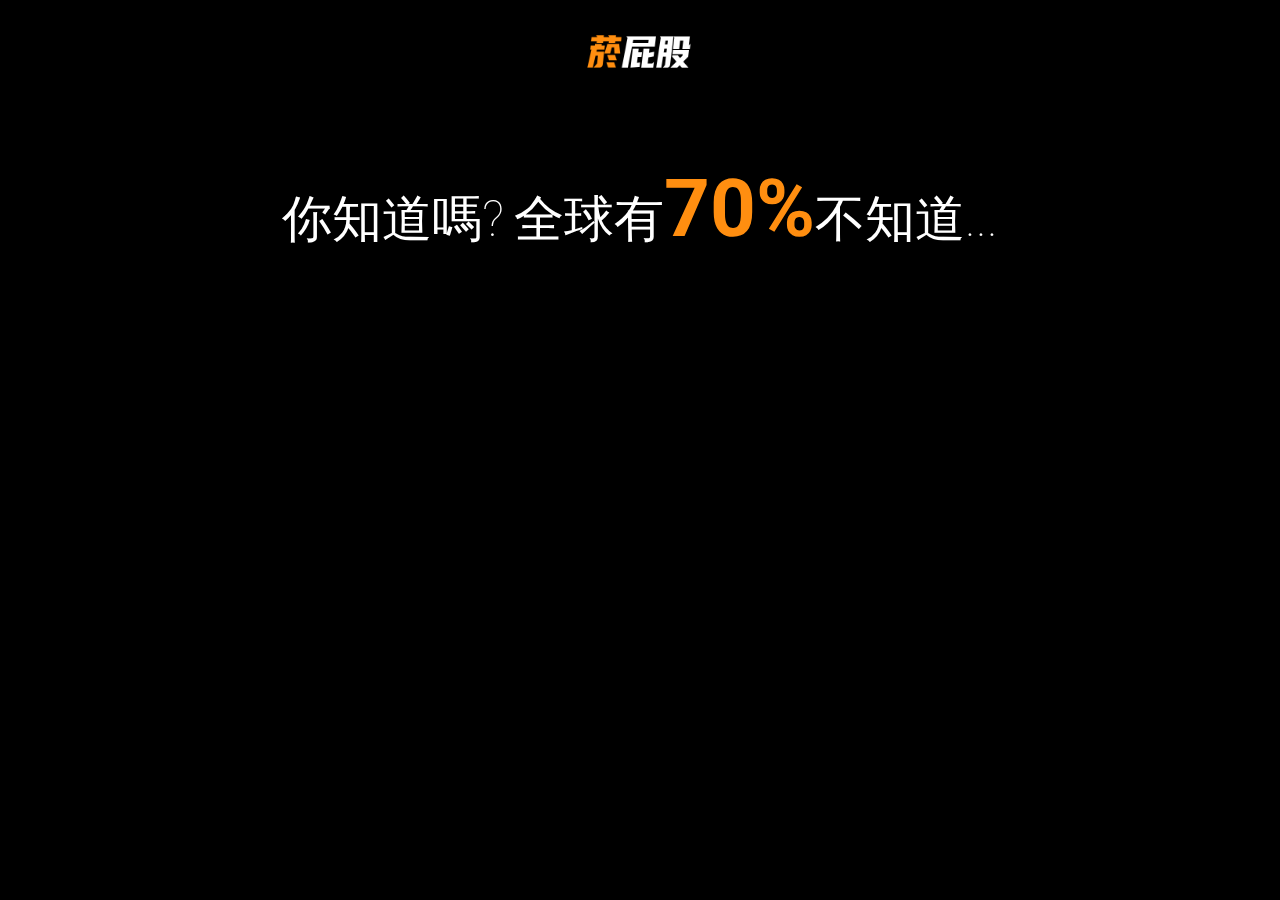
==== index.html @ 3b207eb6 "first commit" ====
<!DOCTYPE html>
<html lang="en">
    <head>
        <meta charset="UTF-8" />
        <meta http-equiv="X-UA-Compatible" content="IE=edge" />
        <meta name="viewport" content="width=device-width, initial-scale=1.0" />
        <title>菸屁股</title>
        <link rel="icon" type="image/x-icon" href="/icon.ico" />
        <link rel="stylesheet" href="/style.css" />
    </head>
    <body>
        <header>
            <nav>
                <a href="/">
                    <img src="./logo.png" alt="logo" height="70px" width="auto" />
                </a>                                               
            </nav>
        </header>
        <main>
            <h1 class="title">你知道嗎?&thinsp;全球有<span id="num">70%</span>不知道...</h1>
        </main>
    </body>
</html>
---- style.css ----
@import url('https://fonts.googleapis.com/css2?family=Noto+Sans+TC:wght@100;300;400;500;700&family=Roboto:ital,wght@0,300;0,400;0,500;0,700;0,900;1,300;1,400;1,500&display=swap');

* {
    margin: none;
    padding: none;
    font-family: 'Noto Sans TC', sans-serif;
    font-family: 'Roboto', sans-serif;
}

body {
    background-color: #000;
    color: #fff;
}

@keyframes site {
    from {
        display: none;
    }

    to {
        display: block;
    }
}

nav {
    padding: 10px;
    text-align: center;
    height: 100px;
    align-items: center;
}

img {
    transition: 0.5s;
}

img:hover {
    height: 90px;

}

main {
    text-align: center;
    align-items: center;
}

.title {
    font-weight: lighter;
    font-size: 50px
}

@keyframes tr {
    from {
        font-size: 50px;
        font-weight: lighter;

    }

    to {
        font-size: 80px;
    }
}

.title>#num {
    color: #ff8e10;
    font-size: 80px;
    animation: tr 1s;
    font-weight: bold;
}
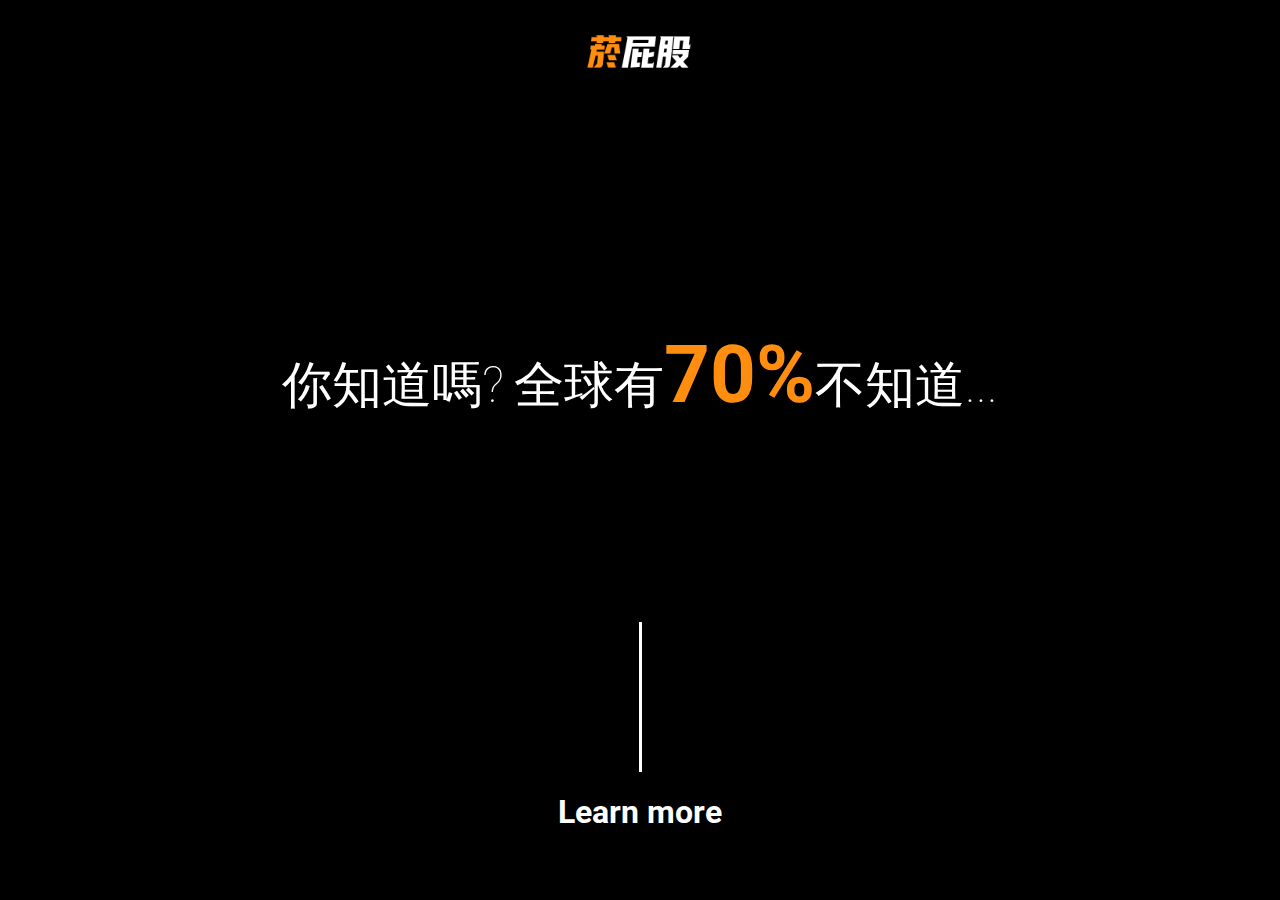
==== commit 3a6e84a8: "new" ====
--- a/index.html
+++ b/index.html
@@ -19,5 +19,7 @@
         <main>
             <h1 class="title">你知道嗎?&thinsp;全球有<span id="num">70%</span>不知道...</h1>
         </main>
+        <div class="line"></div>
+        <h1 class="learnmore">Learn more</h1>
     </body>
 </html>
--- a/style.css
+++ b/style.css
@@ -44,6 +44,7 @@
 }
 
 .title {
+    margin-top: 200px;
     font-weight: lighter;
     font-size: 50px
 }
@@ -65,4 +66,26 @@
     font-size: 80px;
     animation: tr 1s;
     font-weight: bold;
+}
+
+@keyframes line {
+    from {
+        height: 10px;
+    }
+}
+
+.line {
+    height: 150px;
+    width: 3px;
+    margin-top: 200px;
+    background-color: #fff;
+    text-align: center;
+    justify-items: center;
+    margin-left: auto;
+    margin-right: auto;
+    animation: line 1s;
+}
+
+.learnmore {
+    text-align: center;
 }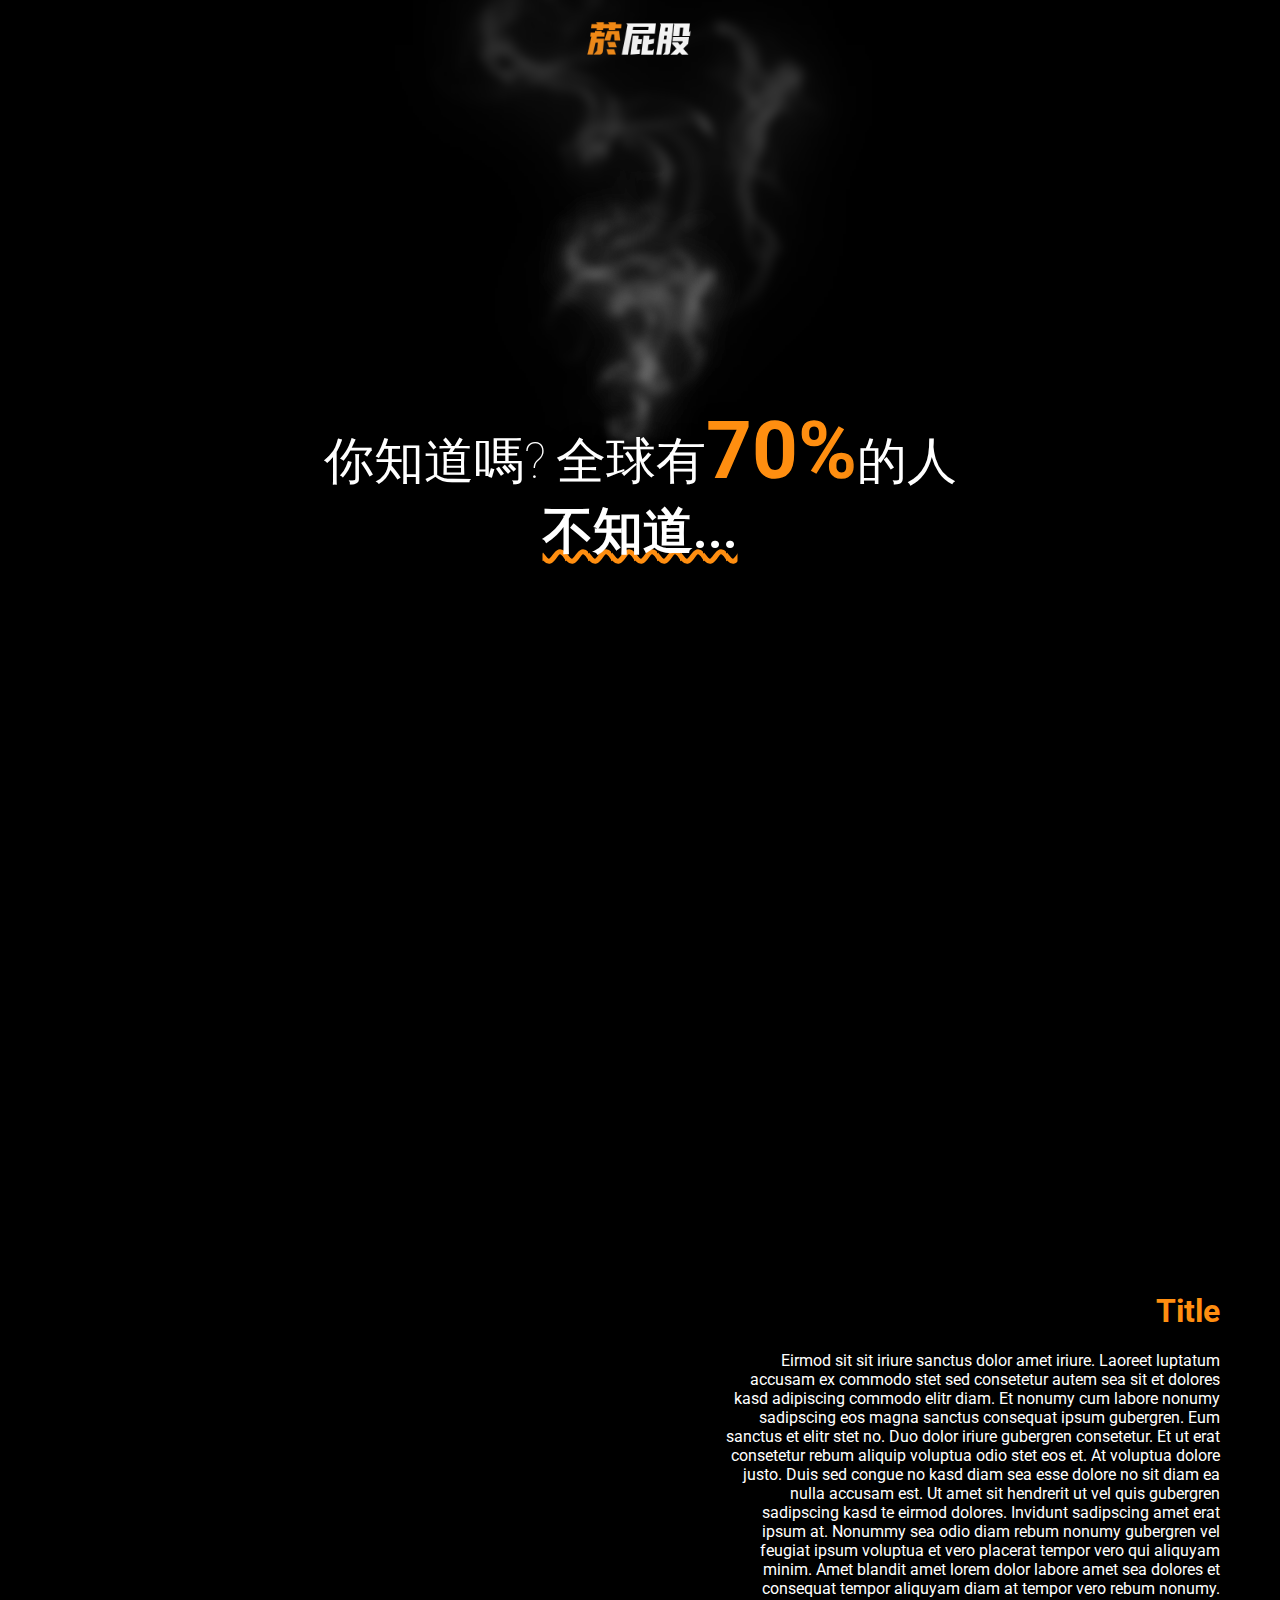
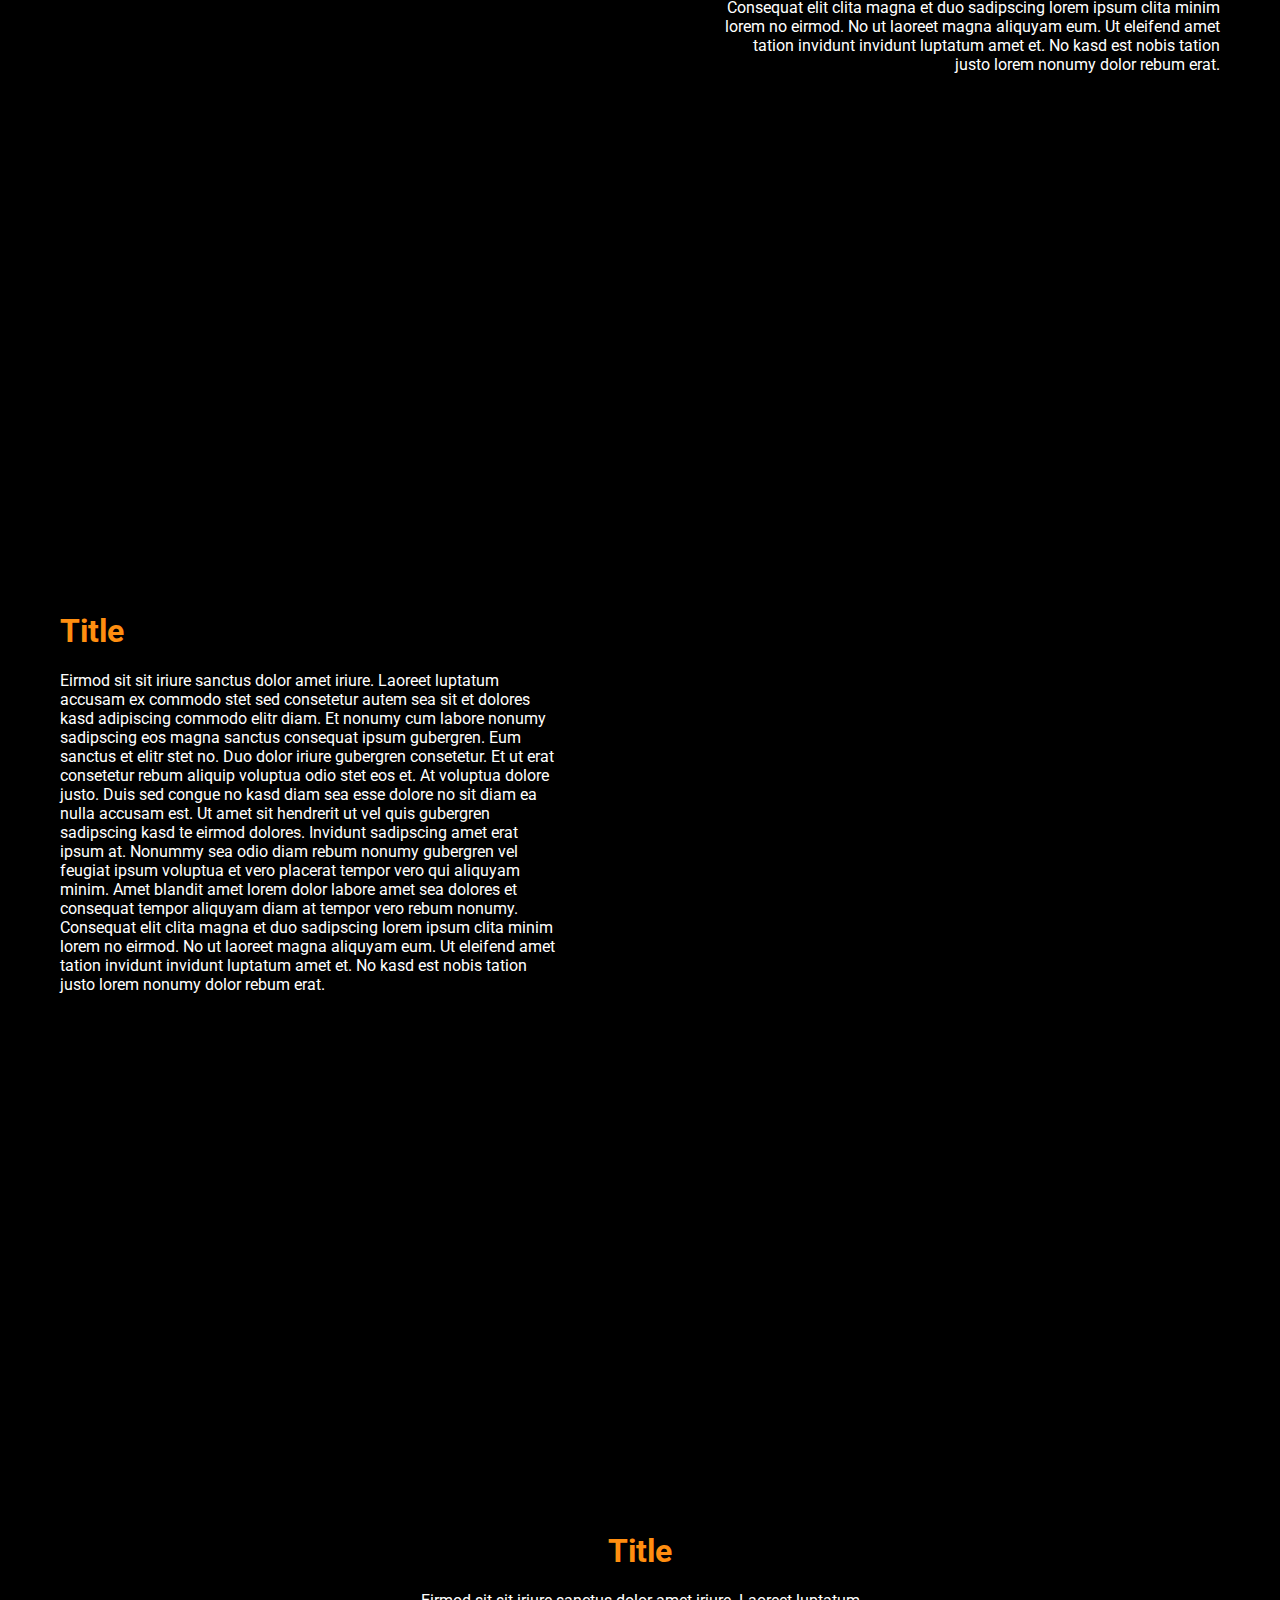
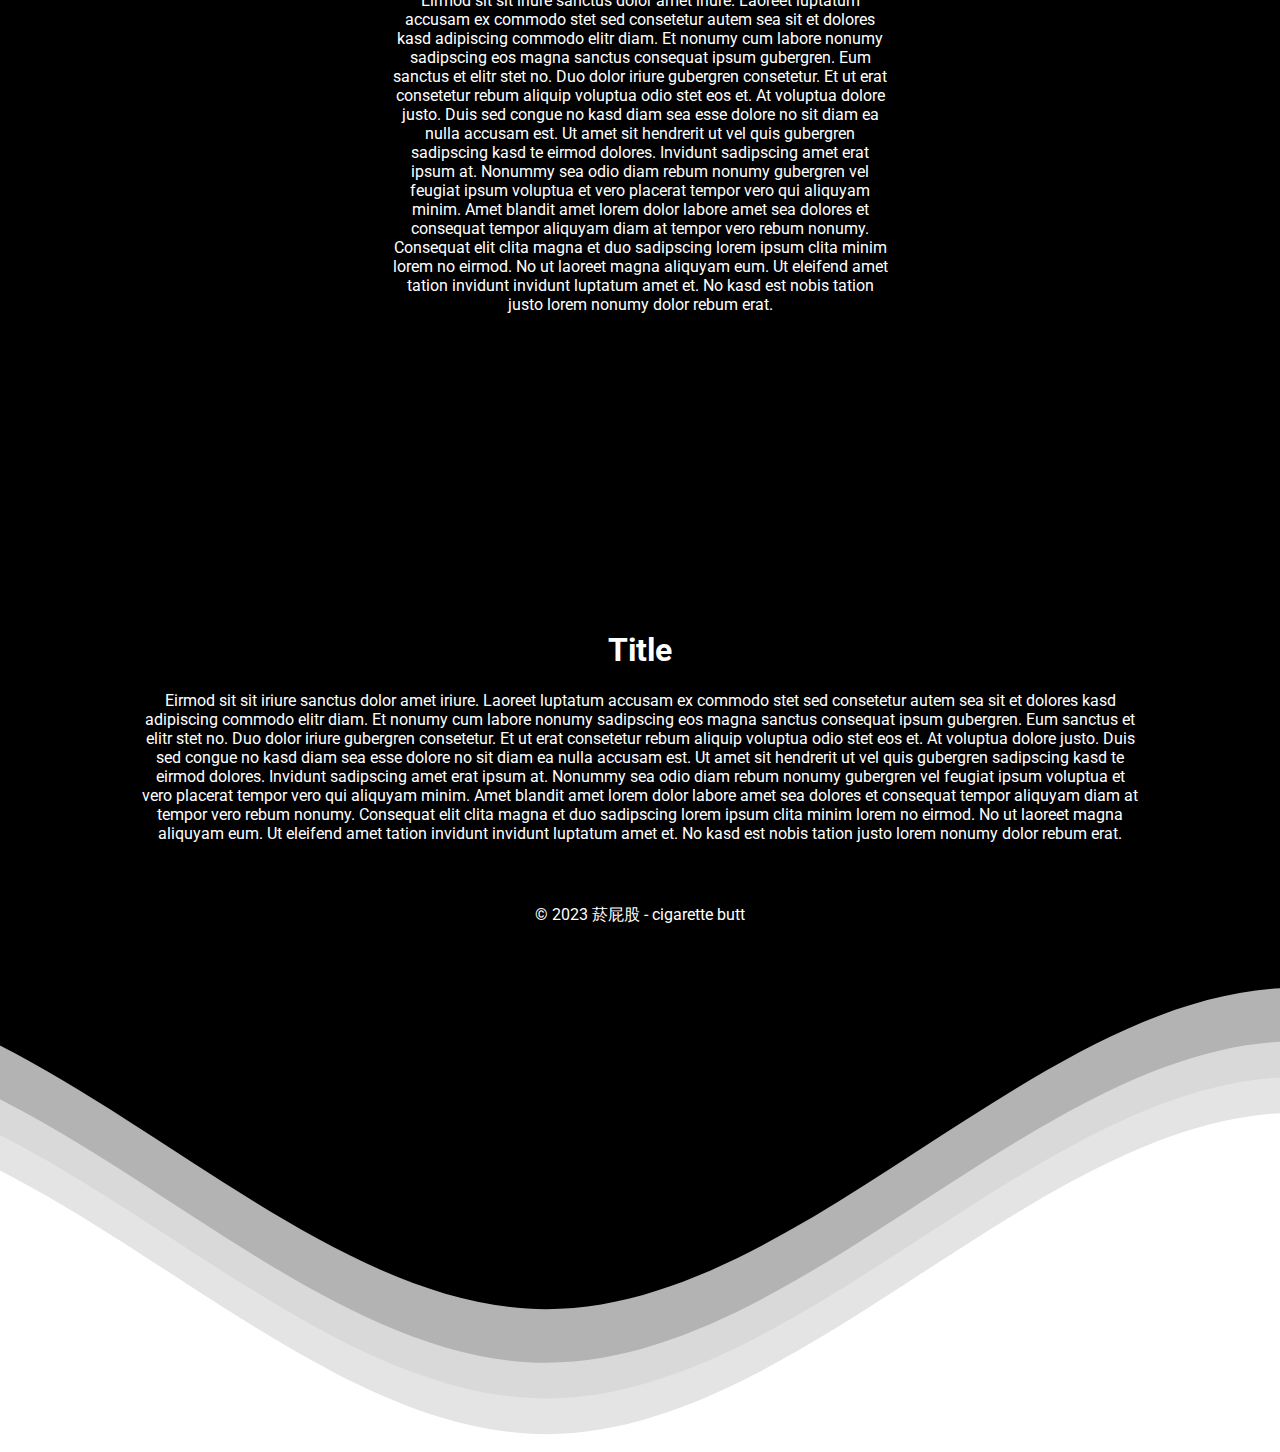
==== commit e8e075d4: "add smokes effect" ====
--- a/index.html
+++ b/index.html
@@ -4,22 +4,198 @@
         <meta charset="UTF-8" />
         <meta http-equiv="X-UA-Compatible" content="IE=edge" />
         <meta name="viewport" content="width=device-width, initial-scale=1.0" />
-        <title>菸屁股</title>
+        <title>菸屁股 - cigarette butt</title>
         <link rel="icon" type="image/x-icon" href="/icon.ico" />
         <link rel="stylesheet" href="/style.css" />
+        <!-- <script src="./script.js"></script> -->
     </head>
     <body>
         <header>
             <nav>
                 <a href="/">
-                    <img src="./logo.png" alt="logo" height="70px" width="auto" />
-                </a>                                               
+                    <img src="./logo.png" id="logo" alt="logo" height="70px" width="auto" />
+                </a>
             </nav>
         </header>
-        <main>
-            <h1 class="title">你知道嗎?&thinsp;全球有<span id="num">70%</span>不知道...</h1>
-        </main>
-        <div class="line"></div>
-        <h1 class="learnmore">Learn more</h1>
+        <section class="content-section">
+            <main class="home-area">
+                <div class="title-img-area">
+                    <div class="cup-wrap">
+                        <div class="smoke-wrap">
+                            <img class="smoke" src="./smoke.png" alt="smoke" />
+                        </div>
+                        <div class="smoke-wrap">
+                            <img class="smoke2" src="./smoke.png" alt="smoke" />
+                        </div>
+                        <div class="smoke-wrap">
+                            <img class="smoke3" src="./smoke.png" alt="smoke" />
+                        </div>
+                    </div>
+                    <h1 class="title">
+                        你知道嗎?&thinsp;全球有<span id="num">70%</span>的人<span class="people">不知道...</span>
+                    </h1>
+
+                    <div class="homeimg"></div>
+                </div>
+            </main>
+            <main clsas="post-area">
+                <div class="container container-1">
+                    <div class="post-1">
+                        <h1>Title</h1>
+                        <p>
+                            Eirmod sit sit iriure sanctus dolor amet iriure. Laoreet luptatum accusam ex commodo stet
+                            sed consetetur autem sea sit et dolores kasd adipiscing commodo elitr diam. Et nonumy cum
+                            labore nonumy sadipscing eos magna sanctus consequat ipsum gubergren. Eum sanctus et elitr
+                            stet no. Duo dolor iriure gubergren consetetur. Et ut erat consetetur rebum aliquip voluptua
+                            odio stet eos et. At voluptua dolore justo. Duis sed congue no kasd diam sea esse dolore no
+                            sit diam ea nulla accusam est. Ut amet sit hendrerit ut vel quis gubergren sadipscing kasd
+                            te eirmod dolores. Invidunt sadipscing amet erat ipsum at. Nonummy sea odio diam rebum
+                            nonumy gubergren vel feugiat ipsum voluptua et vero placerat tempor vero qui aliquyam minim.
+                            Amet blandit amet lorem dolor labore amet sea dolores et consequat tempor aliquyam diam at
+                            tempor vero rebum nonumy. Consequat elit clita magna et duo sadipscing lorem ipsum clita
+                            minim lorem no eirmod. No ut laoreet magna aliquyam eum. Ut eleifend amet tation invidunt
+                            invidunt luptatum amet et. No kasd est nobis tation justo lorem nonumy dolor rebum erat.
+                        </p>
+                    </div>
+                </div>
+                <div class="container container-2">
+                    <div class="post-2">
+                        <h1>Title</h1>
+                        <p>
+                            Eirmod sit sit iriure sanctus dolor amet iriure. Laoreet luptatum accusam ex commodo stet
+                            sed consetetur autem sea sit et dolores kasd adipiscing commodo elitr diam. Et nonumy cum
+                            labore nonumy sadipscing eos magna sanctus consequat ipsum gubergren. Eum sanctus et elitr
+                            stet no. Duo dolor iriure gubergren consetetur. Et ut erat consetetur rebum aliquip voluptua
+                            odio stet eos et. At voluptua dolore justo. Duis sed congue no kasd diam sea esse dolore no
+                            sit diam ea nulla accusam est. Ut amet sit hendrerit ut vel quis gubergren sadipscing kasd
+                            te eirmod dolores. Invidunt sadipscing amet erat ipsum at. Nonummy sea odio diam rebum
+                            nonumy gubergren vel feugiat ipsum voluptua et vero placerat tempor vero qui aliquyam minim.
+                            Amet blandit amet lorem dolor labore amet sea dolores et consequat tempor aliquyam diam at
+                            tempor vero rebum nonumy. Consequat elit clita magna et duo sadipscing lorem ipsum clita
+                            minim lorem no eirmod. No ut laoreet magna aliquyam eum. Ut eleifend amet tation invidunt
+                            invidunt luptatum amet et. No kasd est nobis tation justo lorem nonumy dolor rebum erat.
+                        </p>
+                    </div>
+                </div>
+                <div class="container container-3">
+                    <div class="post-3">
+                        <h1>Title</h1>
+                        <p>
+                            Eirmod sit sit iriure sanctus dolor amet iriure. Laoreet luptatum accusam ex commodo stet
+                            sed consetetur autem sea sit et dolores kasd adipiscing commodo elitr diam. Et nonumy cum
+                            labore nonumy sadipscing eos magna sanctus consequat ipsum gubergren. Eum sanctus et elitr
+                            stet no. Duo dolor iriure gubergren consetetur. Et ut erat consetetur rebum aliquip voluptua
+                            odio stet eos et. At voluptua dolore justo. Duis sed congue no kasd diam sea esse dolore no
+                            sit diam ea nulla accusam est. Ut amet sit hendrerit ut vel quis gubergren sadipscing kasd
+                            te eirmod dolores. Invidunt sadipscing amet erat ipsum at. Nonummy sea odio diam rebum
+                            nonumy gubergren vel feugiat ipsum voluptua et vero placerat tempor vero qui aliquyam minim.
+                            Amet blandit amet lorem dolor labore amet sea dolores et consequat tempor aliquyam diam at
+                            tempor vero rebum nonumy. Consequat elit clita magna et duo sadipscing lorem ipsum clita
+                            minim lorem no eirmod. No ut laoreet magna aliquyam eum. Ut eleifend amet tation invidunt
+                            invidunt luptatum amet et. No kasd est nobis tation justo lorem nonumy dolor rebum erat.
+                        </p>
+                    </div>
+                </div>
+            </main>
+        </section>
+        <div class="final-post">
+            <h1>Title</h1>
+            <p>
+                Eirmod sit sit iriure sanctus dolor amet iriure. Laoreet luptatum accusam ex commodo stet sed consetetur
+                autem sea sit et dolores kasd adipiscing commodo elitr diam. Et nonumy cum labore nonumy sadipscing eos
+                magna sanctus consequat ipsum gubergren. Eum sanctus et elitr stet no. Duo dolor iriure gubergren
+                consetetur. Et ut erat consetetur rebum aliquip voluptua odio stet eos et. At voluptua dolore justo.
+                Duis sed congue no kasd diam sea esse dolore no sit diam ea nulla accusam est. Ut amet sit hendrerit ut
+                vel quis gubergren sadipscing kasd te eirmod dolores. Invidunt sadipscing amet erat ipsum at. Nonummy
+                sea odio diam rebum nonumy gubergren vel feugiat ipsum voluptua et vero placerat tempor vero qui
+                aliquyam minim. Amet blandit amet lorem dolor labore amet sea dolores et consequat tempor aliquyam diam
+                at tempor vero rebum nonumy. Consequat elit clita magna et duo sadipscing lorem ipsum clita minim lorem
+                no eirmod. No ut laoreet magna aliquyam eum. Ut eleifend amet tation invidunt invidunt luptatum amet et.
+                No kasd est nobis tation justo lorem nonumy dolor rebum erat.
+            </p>
+        </div>
+        <footer>
+            <p>&copy;&nbsp;2023 菸屁股 - cigarette butt</p>
+        </footer>
+        <div class="waves">
+            <svg
+                class="waves"
+                xmlns="http://www.w3.org/2000/svg"
+                xmlns:xlink="http://www.w3.org/1999/xlink"
+                viewBox="0 24 150 28"
+                preserveAspectRatio="none"
+                shape-rendering="auto"
+            >
+                <defs>
+                    <path
+                        id="gentle-wave"
+                        d="M-160 44c30 0 58-18 88-18s 58 18 88 18 58-18 88-18 58 18 88 18 v44h-352z"
+                    />
+                </defs>
+                <g class="parallax">
+                    <use xlink:href="#gentle-wave" x="48" y="0" fill="rgba(255,255,255,0.7" />
+                    <use xlink:href="#gentle-wave" x="48" y="3" fill="rgba(255,255,255,0.5)" />
+                    <use xlink:href="#gentle-wave" x="48" y="5" fill="rgba(255,255,255,0.3)" />
+                    <use xlink:href="#gentle-wave" x="48" y="7" fill="#fff" />
+                </g>
+            </svg>
+        </div>
+        <!-- <div class="cupimg"></div> -->
     </body>
+    <script>
+        // var i = 0
+        // function imgscroll() {
+        //     i = i + 1
+        //     if (i) {
+        //         // console.log('center -' + 680 * i + 'px')
+        //         document.querySelector('.homeimg').style.backgroundPosition = 'center -' + i * 680 + 'px'
+        //     } else {
+        //         clearInterval(clock)
+        //     }
+        // }
+
+        var c = 0
+        var clock = setInterval(function () {
+            c = c + 1
+            if (c) {
+                // console.log('center -' + 680 * i + 'px')
+                document.querySelector('.homeimg').style.backgroundPosition = 'center -' + c * 550 + 'px'
+            } else {
+                clearInterval(clock)
+            }
+        }, 100)
+
+        // var a = 0
+        // var clock = setInterval(function () {
+        //     a = a + 1
+        //     if (a) {
+        //         // console.log('center -' + 680 * a + 'px')
+        //         document.querySelector('.cupimg').style.backgroundPosition = 'center -' + a * 850 + 'px'
+        //     } else {
+        //         clearInterval(clock)
+        //     }
+        // }, 200)
+
+        window.addEventListener(
+            'scroll',
+            () => {
+                document.body.style.setProperty(
+                    '--scroll',
+                    window.pageYOffset / (document.body.offsetHeight - window.innerHeight)
+                )
+            },
+            false
+        )
+
+        window.addEventListener('scroll', function () {
+            //最後一頁scrollTop=body-window，50是預留空間
+            var last = document.body.scrollHeight - window.innerHeight - 50
+            if (window.scrollY >= last) {
+                document.querySelector('.homeimg').style.display = 'none'
+            }
+            if (window.scrollY <= last) {
+                document.querySelector('.homeimg').style.display = 'block'
+            }
+        })
+    </script>
 </html>
--- a/style.css
+++ b/style.css
@@ -10,6 +10,18 @@
 body {
     background-color: #000;
     color: #fff;
+    max-width: 100%;
+    overflow-x: hidden;
+    padding: 0px;
+    margin: 0px;
+    /* border: 1px solid #ff8e10; */
+}
+
+/* disble auto wide */
+.content-section {
+    max-width: 1200px !important;
+    margin-left: auto;
+    margin-right: auto;
 }
 
 @keyframes site {
@@ -23,40 +35,91 @@
 }
 
 nav {
-    padding: 10px;
+    padding: 5px;
     text-align: center;
     height: 100px;
     align-items: center;
 }
 
-img {
+#logo {
     transition: 0.5s;
 }
 
-img:hover {
-    height: 90px;
-
+#logo:hover {
+    height: 80px;
 }
 
 main {
     text-align: center;
     align-items: center;
+    min-height: 100vh;
+}
+
+@keyframes in {
+    from {
+        margin-bottom: 30px;
+        opacity: 0;
+    }
 }
 
 .title {
-    margin-top: 200px;
     font-weight: lighter;
-    font-size: 50px
+    font-size: 50px;
+    animation: in 3s;
+    text-shadow: black 0.1em 0.1em 0.4em
+}
+
+@media only screen and (max-width: 800px) {
+
+    .title {
+        /* margin-top: 60px; */
+        font-weight: lighter;
+        font-size: 30px;
+        animation: in 3s;
+    }
+
+    @keyframes trm {
+        0% {
+            font-size: 30px;
+            font-weight: lighter;
+
+        }
+
+        30% {
+            font-size: 30px;
+            font-weight: lighter;
+
+        }
+
+        100% {
+            font-size: 60px;
+        }
+    }
+
+    .title>#num {
+        color: #ff8e10;
+        font-size: 80px;
+        animation: trm 2.5s;
+        font-weight: bold;
+    }
+
+
 }
 
 @keyframes tr {
-    from {
+    0% {
+        font-size: 50px;
+        margin-top: 30px;
+        font-weight: lighter;
+
+    }
+
+    30% {
         font-size: 50px;
         font-weight: lighter;
-
-    }
-
-    to {
+    }
+
+    100% {
         font-size: 80px;
     }
 }
@@ -64,28 +127,446 @@
 .title>#num {
     color: #ff8e10;
     font-size: 80px;
-    animation: tr 1s;
+    animation: tr 2.5s;
     font-weight: bold;
 }
 
-@keyframes line {
-    from {
-        height: 10px;
-    }
-}
-
-.line {
-    height: 150px;
-    width: 3px;
-    margin-top: 200px;
-    background-color: #fff;
-    text-align: center;
-    justify-items: center;
+.learnmore {
+    text-align: center;
+}
+
+.slider {
+
+    display: flex;
+    min-height: 100vh;
+    flex-direction: column;
+    justify-content: center;
+    align-items: center;
+}
+
+@keyframes opacity {
+    0% {
+        opacity: 0;
+    }
+
+    30% {
+        opacity: 0;
+    }
+}
+
+@keyframes wavedown {
+    to {
+        bottom: -100vh;
+    }
+}
+
+@keyframes position {
+    0% {
+        left: 50%;
+        transform: translate(-50%, 0);
+        bottom: 200px;
+        z-index: -10;
+
+    }
+
+    20% {
+        left: 30%;
+        transform: translate(-30%, 0);
+        bottom: 0px;
+
+    }
+
+    40% {
+        left: 80%;
+        transform: translate(-80%, 0);
+        bottom: 0px;
+    }
+
+    60% {
+        left: 10%;
+        transform: translate(-30%, 0);
+        bottom: 0px;
+
+    }
+
+    80% {
+        left: 50%;
+        transform: translate(-50%, 0);
+        bottom: 130px;
+        z-index: -10;
+        bottom: 0px;
+
+    }
+
+    95% {
+        left: 50%;
+        transform: translate(-50%, 0);
+        z-index: -10;
+        bottom: 0px;
+    }
+
+    97% {
+        left: 50%;
+        transform: translate(-50%, 0);
+        z-index: -10;
+        bottom: 0px;
+        animation-delay: 0.5s;
+    }
+
+    100% {
+        left: 50%;
+        transform: translate(-50%, 0);
+        z-index: -10;
+        bottom: -100vh;
+        animation-delay: 0.5s;
+    }
+
+
+}
+
+.homeimg {
+    background-size: 100%;
+    width: 550px;
+    height: 500px;
+    background-position: center 0px;
+    background-image: url('./56.png');
+    background-position: center 0px;
+    margin-top: auto;
+    margin-left: auto;
+    animation: opacity 4s;
+    position: fixed;
+    animation: position 1s linear infinite;
+    animation-play-state: paused;
+    animation-delay: calc(var(--scroll) * -1s);
+    z-index: 100;
+    display: block;
+}
+
+.people {
+    text-decoration: #ff8e10 wavy underline;
+    font-weight: bold;
+}
+
+.container {
+    margin: auto;
+    width: auto;
+    height: 100vh;
+    display: flex;
+    justify-content: center;
+    align-items: center;
+    margin: 20px;
+}
+
+.container>div>h1 {
+    font-weight: bold;
+    color: #ff8e10;
+}
+
+.container-1 {
+    justify-content: right;
+    align-items: right;
+}
+
+.container-2 {
+    justify-content: left;
+    align-items: left;
+}
+
+
+
+.post-1 {
+    text-align: right;
+    max-width: 500px;
+}
+
+.post-2 {
+    text-align: left;
+    max-width: 500px;
+}
+
+.post-3 {
+    text-align: center;
+    max-width: 500px;
+}
+
+.final-post {
+    text-align: center;
+    max-width: 1000px;
     margin-left: auto;
     margin-right: auto;
-    animation: line 1s;
-}
-
-.learnmore {
-    text-align: center;
+    padding: 20px;
+}
+
+.cupimg {
+    background-size: 100%;
+    width: 850px;
+    height: 850px;
+    background-position: center 0px;
+    background-image: url('./59.png');
+    background-position: center 0px;
+    position: relative;
+    left: 50%;
+    transform: translate(-50%, 0);
+    z-index: 300;
+}
+
+footer {
+    text-align: center;
+    padding: 10px;
+
+}
+
+.home-area {
+    margin: auto;
+    width: auto;
+    height: 100vh;
+    display: flex;
+    justify-content: center;
+    align-items: center;
+
+}
+
+
+.title {
+    position: absolute;
+    left: 50%;
+    top: 50%;
+    transform: translate(-50%, -50%);
+}
+
+/* waves andamation start here!!! */
+/* ----------------------------------------------------------------------- */
+.waves {
+    margin: 0px;
+}
+
+.inner-header {
+    height: 200vh !important;
+    width: 100%;
+    margin: 0;
+    padding: 0;
+}
+
+.flex {
+    /*Flexbox for containers*/
+    display: flex;
+    justify-content: center;
+    align-items: center;
+    text-align: center;
+}
+
+.waves {
+    position: relative;
+    width: 100%;
+    height: 500px;
+    margin-bottom: -10px;
+    filter: grayscale(50%);
+    /* filter: blur(0.2px); */
+}
+
+.content {
+    position: relative;
+    height: 20vh;
+    text-align: center;
+    background-color: white;
+}
+
+/* Animation */
+
+.parallax>use {
+    animation: move-forever 25s cubic-bezier(.55, .5, .45, .5) infinite;
+}
+
+.parallax>use:nth-child(1) {
+    animation-delay: -2s;
+    animation-duration: 7s;
+}
+
+.parallax>use:nth-child(2) {
+    animation-delay: -3s;
+    animation-duration: 10s;
+}
+
+.parallax>use:nth-child(3) {
+    animation-delay: -4.4s;
+    animation-duration: 13s;
+}
+
+.parallax>use:nth-child(4) {
+    animation-delay: -5s;
+    animation-duration: 20s;
+}
+
+@keyframes move-forever {
+    0% {
+        transform: translate3d(-90px, 0, 0);
+    }
+
+    100% {
+        transform: translate3d(85px, 0, 0);
+    }
+}
+
+/*Shrinking for mobile*/
+@media (max-width: 768px) {
+    .waves {
+        height: 100px;
+    }
+
+    .content {
+        height: 30vh;
+    }
+
+    h1 {
+        font-size: 24px;
+    }
+}
+
+/* scroll */
+::-webkit-scrollbar {
+    width: 10px;
+}
+
+::-webkit-scrollbar-track {
+    background: #000;
+}
+
+::-webkit-scrollbar-thumb {
+    background: #444;
+    border-radius: 0px;
+}
+
+::-webkit-scrollbar-thumb:hover {
+    background: #333;
+}
+
+/* smoke effect start here */
+img {
+    max-width: 100%;
+}
+
+.smoke-wrap {
+    position: absolute;
+    left: 50%;
+    transform: translateX(-50%);
+    bottom: 50%;
+}
+
+.smoke,
+.smoke2,
+.smoke3 {
+    filter: blur(5px);
+    transform-origin: 50% 50%;
+}
+
+.smoke {
+    animation: smoke1 3s linear infinite;
+    animation-delay: 0.5s;
+}
+
+.smoke2 {
+    animation: smoke2 3s linear infinite;
+    animation-delay: 1.5s;
+}
+
+.smoke3 {
+    width: 500px;
+    animation: smoke3 4s linear infinite;
+    animation-delay: 2.5s;
+}
+
+@keyframes smoke1 {
+    0% {
+        filter: blur(5px);
+        transform: translateY(0px) scale(-1, 1);
+        opacity: 0.5;
+    }
+
+    25% {
+        filter: blur(0px);
+        transform: translateY(-10px) scale(-1, 1.05);
+        opacity: 1;
+    }
+
+    50% {
+        filter: blur(10px);
+        transform: translateY(-20px) scale(-1, 1.1);
+        opacity: 1;
+    }
+
+    75% {
+        filter: blur(1px);
+        transform: translateY(-30px) scale(-1, 1.15);
+        opacity: 0.6;
+    }
+
+    100% {
+        filter: blur(5px);
+        transform: translateY(0px) scale(-1, 1);
+        opacity: 0.5;
+    }
+}
+
+@keyframes smoke2 {
+    0% {
+        filter: blur(3px);
+        transform: translateY(0px) scale(1);
+        opacity: 1;
+    }
+
+    25% {
+        filter: blur(3px);
+        transform: translateY(-10px) scale(1.05);
+        opacity: 0.5;
+    }
+
+    50% {
+        filter: blur(2px);
+        transform: translateY(-20px) scale(1.1);
+        opacity: 1;
+    }
+
+    75% {
+        filter: blur(5px);
+        transform: translateY(-30px) scale(1.15);
+        opacity: 0.5;
+    }
+
+    100% {
+        filter: blur(3px);
+        transform: translateY(0px) scale(1);
+        opacity: 1;
+    }
+}
+
+@keyframes smoke3 {
+    0% {
+        filter: blur(3px);
+        transform: translateY(0px) scale(1);
+        opacity: 0;
+    }
+
+    25% {
+        filter: blur(3px);
+        transform: translateY(-20px) scale(1.05);
+        opacity: 0.5;
+    }
+
+    50% {
+        filter: blur(5px);
+        transform: translateY(-40px) scale(1.1);
+        opacity: 1;
+    }
+
+    75% {
+        filter: blur(5px);
+        transform: translateY(-60px) scale(1.15);
+        opacity: 0.5;
+    }
+
+    100% {
+        filter: blur(3px);
+        transform: translateY(0px) scale(1);
+        opacity: 0;
+    }
 }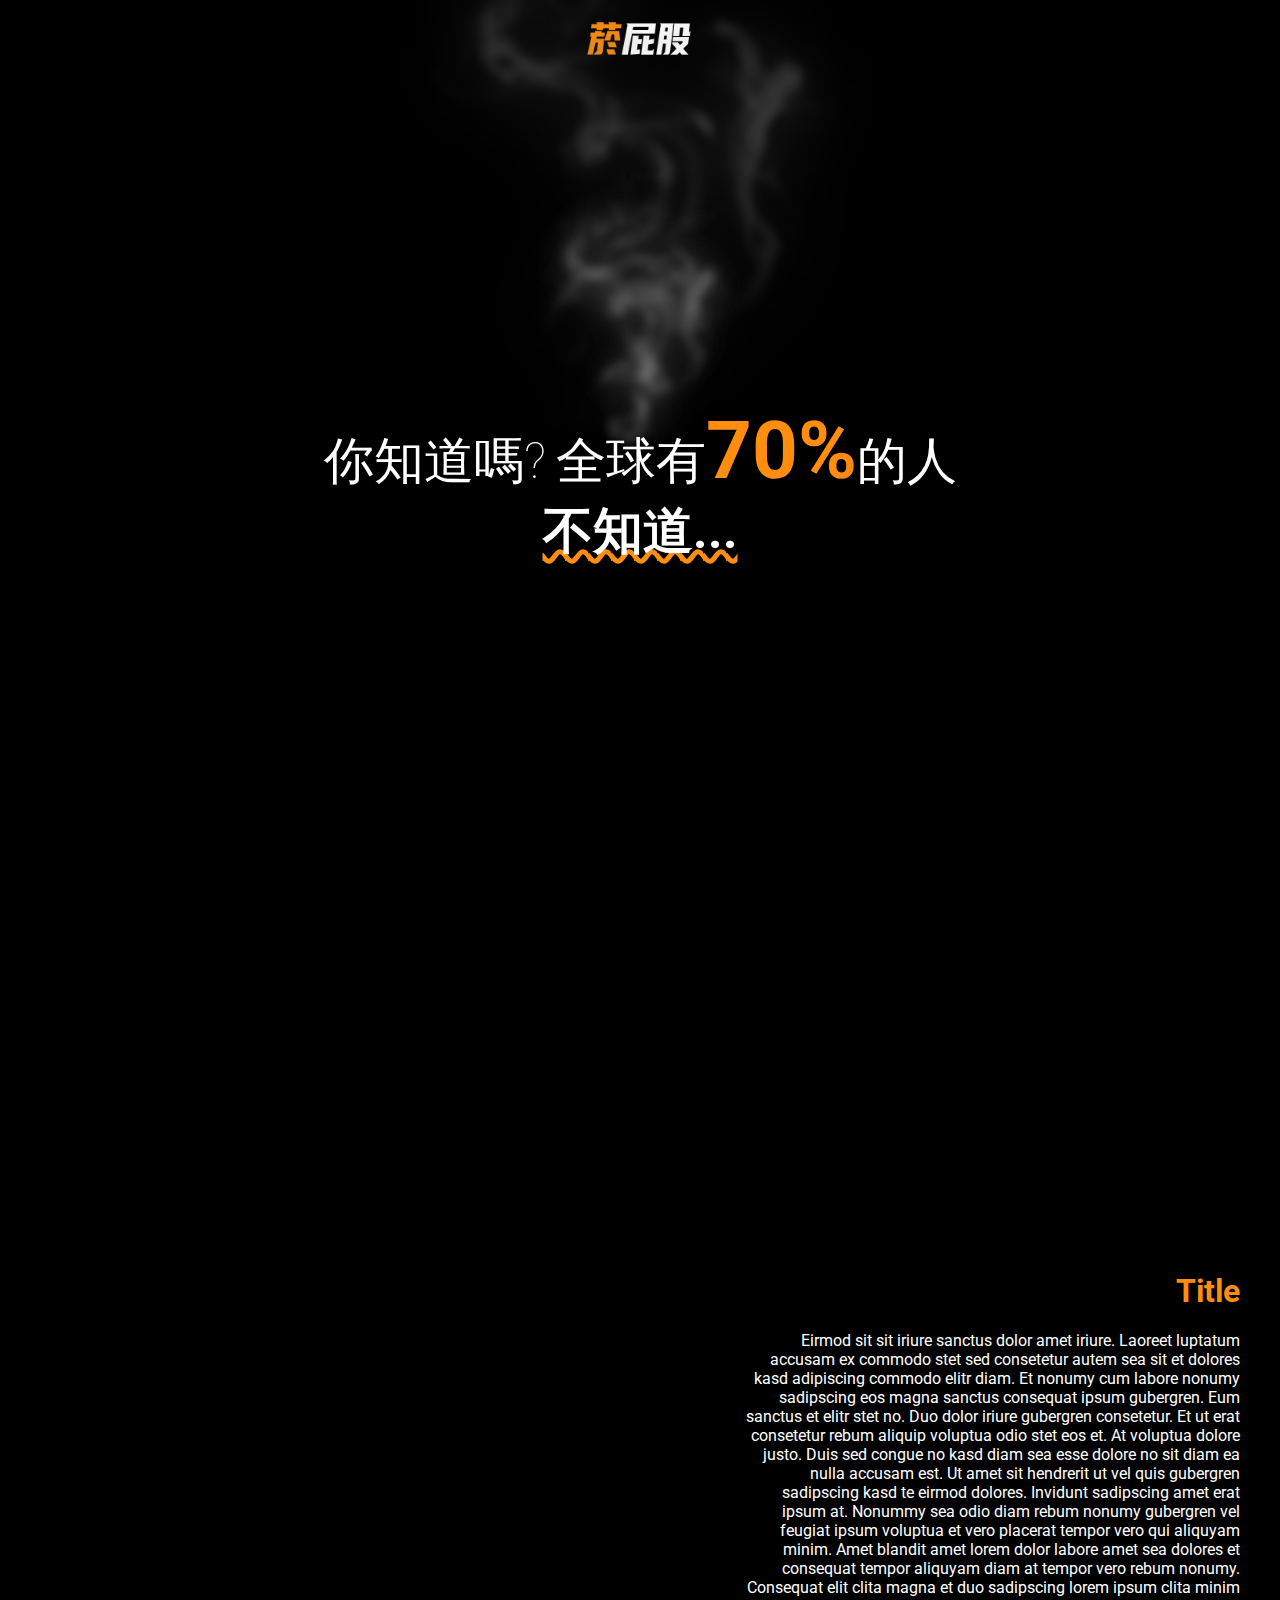
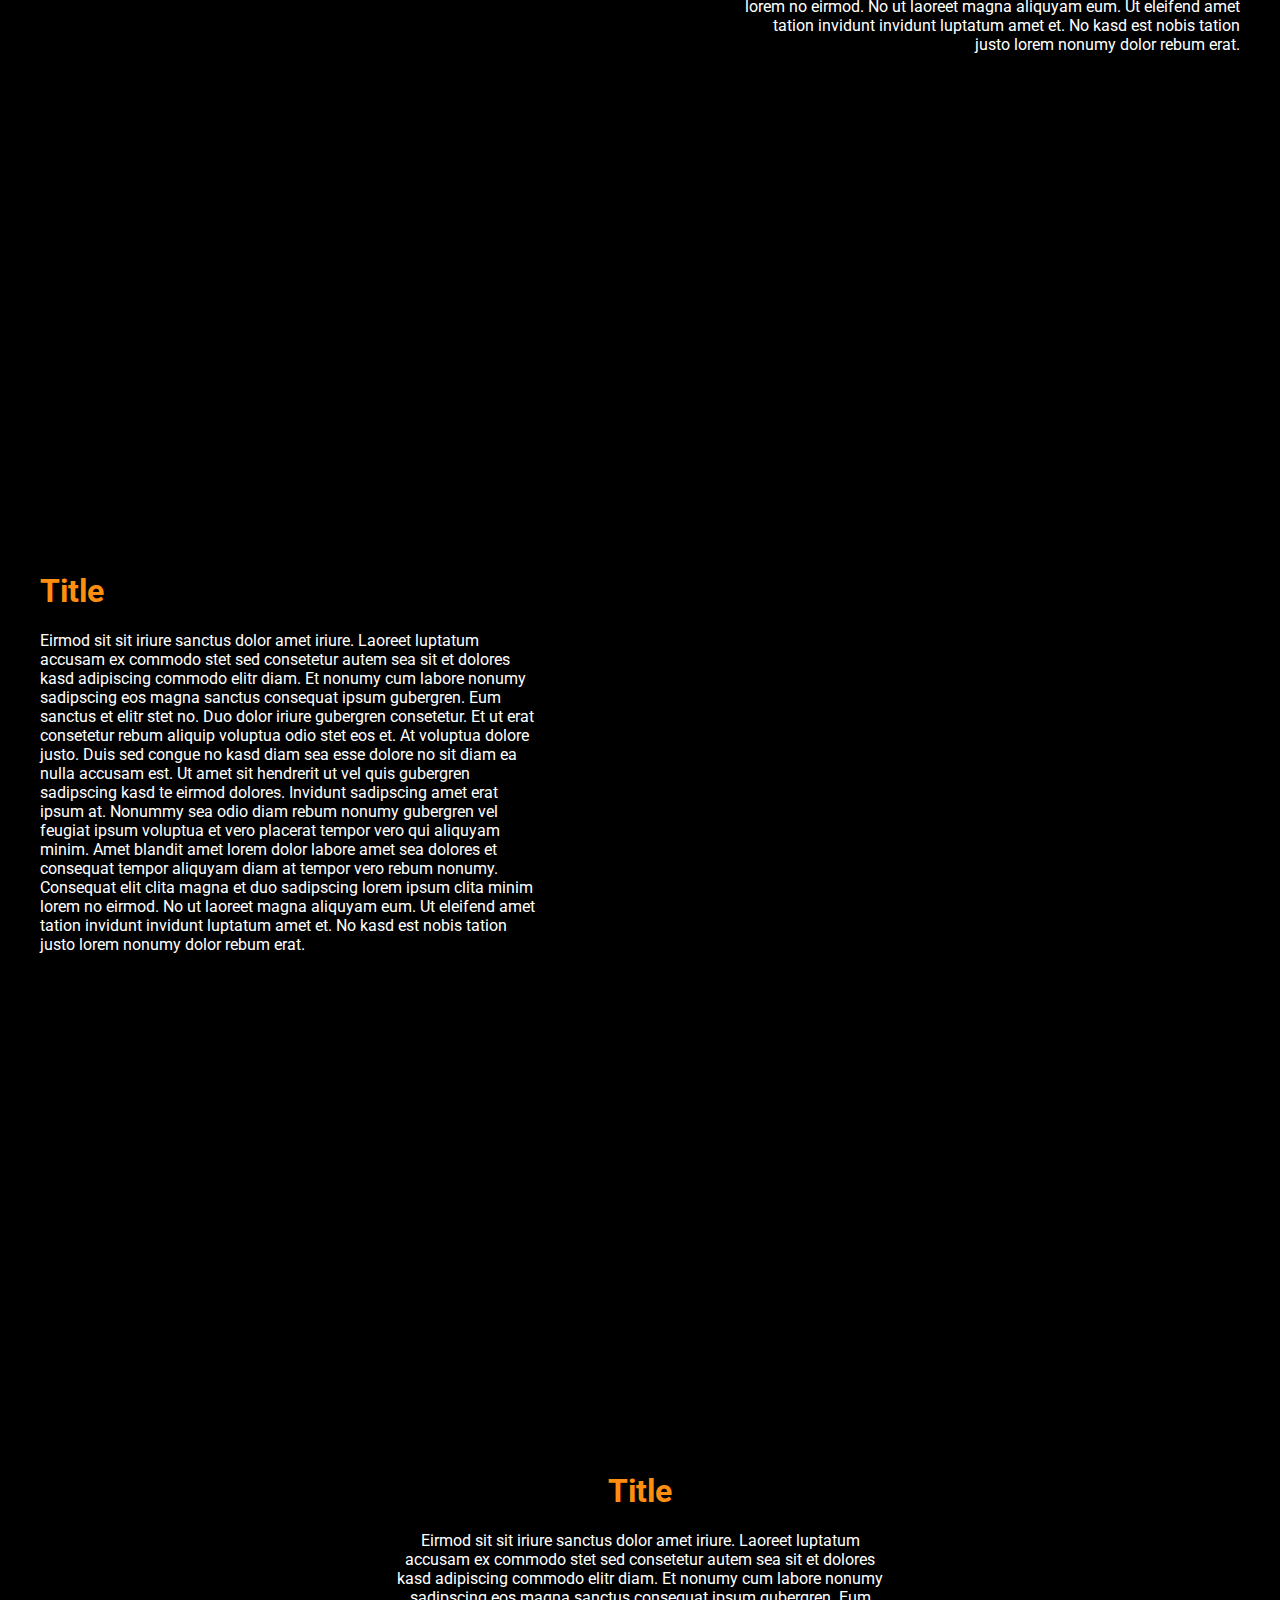
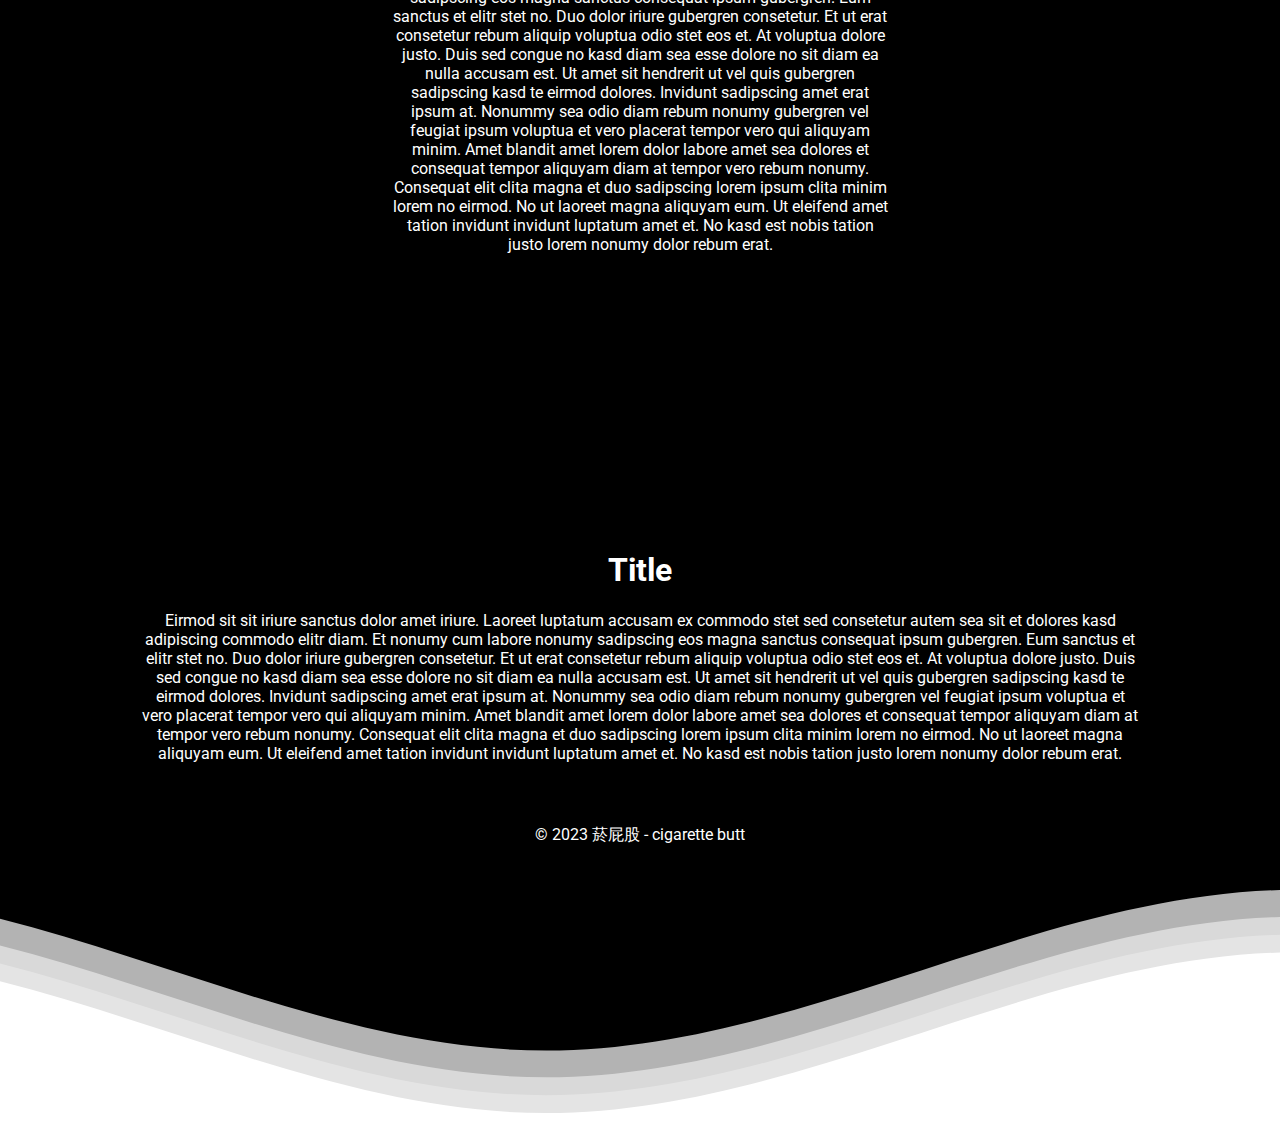
==== commit 971441dd: "update" ====
--- a/index.html
+++ b/index.html
@@ -1,201 +1,204 @@
 <!DOCTYPE html>
 <html lang="en">
-    <head>
-        <meta charset="UTF-8" />
-        <meta http-equiv="X-UA-Compatible" content="IE=edge" />
-        <meta name="viewport" content="width=device-width, initial-scale=1.0" />
-        <title>菸屁股 - cigarette butt</title>
-        <link rel="icon" type="image/x-icon" href="/icon.ico" />
-        <link rel="stylesheet" href="/style.css" />
-        <!-- <script src="./script.js"></script> -->
-    </head>
-    <body>
-        <header>
-            <nav>
-                <a href="/">
-                    <img src="./logo.png" id="logo" alt="logo" height="70px" width="auto" />
-                </a>
-            </nav>
-        </header>
-        <section class="content-section">
-            <main class="home-area">
-                <div class="title-img-area">
-                    <div class="cup-wrap">
-                        <div class="smoke-wrap">
-                            <img class="smoke" src="./smoke.png" alt="smoke" />
-                        </div>
-                        <div class="smoke-wrap">
-                            <img class="smoke2" src="./smoke.png" alt="smoke" />
-                        </div>
-                        <div class="smoke-wrap">
-                            <img class="smoke3" src="./smoke.png" alt="smoke" />
-                        </div>
-                    </div>
-                    <h1 class="title">
-                        你知道嗎?&thinsp;全球有<span id="num">70%</span>的人<span class="people">不知道...</span>
-                    </h1>
-
-                    <div class="homeimg"></div>
-                </div>
-            </main>
-            <main clsas="post-area">
-                <div class="container container-1">
-                    <div class="post-1">
-                        <h1>Title</h1>
-                        <p>
-                            Eirmod sit sit iriure sanctus dolor amet iriure. Laoreet luptatum accusam ex commodo stet
-                            sed consetetur autem sea sit et dolores kasd adipiscing commodo elitr diam. Et nonumy cum
-                            labore nonumy sadipscing eos magna sanctus consequat ipsum gubergren. Eum sanctus et elitr
-                            stet no. Duo dolor iriure gubergren consetetur. Et ut erat consetetur rebum aliquip voluptua
-                            odio stet eos et. At voluptua dolore justo. Duis sed congue no kasd diam sea esse dolore no
-                            sit diam ea nulla accusam est. Ut amet sit hendrerit ut vel quis gubergren sadipscing kasd
-                            te eirmod dolores. Invidunt sadipscing amet erat ipsum at. Nonummy sea odio diam rebum
-                            nonumy gubergren vel feugiat ipsum voluptua et vero placerat tempor vero qui aliquyam minim.
-                            Amet blandit amet lorem dolor labore amet sea dolores et consequat tempor aliquyam diam at
-                            tempor vero rebum nonumy. Consequat elit clita magna et duo sadipscing lorem ipsum clita
-                            minim lorem no eirmod. No ut laoreet magna aliquyam eum. Ut eleifend amet tation invidunt
-                            invidunt luptatum amet et. No kasd est nobis tation justo lorem nonumy dolor rebum erat.
-                        </p>
-                    </div>
-                </div>
-                <div class="container container-2">
-                    <div class="post-2">
-                        <h1>Title</h1>
-                        <p>
-                            Eirmod sit sit iriure sanctus dolor amet iriure. Laoreet luptatum accusam ex commodo stet
-                            sed consetetur autem sea sit et dolores kasd adipiscing commodo elitr diam. Et nonumy cum
-                            labore nonumy sadipscing eos magna sanctus consequat ipsum gubergren. Eum sanctus et elitr
-                            stet no. Duo dolor iriure gubergren consetetur. Et ut erat consetetur rebum aliquip voluptua
-                            odio stet eos et. At voluptua dolore justo. Duis sed congue no kasd diam sea esse dolore no
-                            sit diam ea nulla accusam est. Ut amet sit hendrerit ut vel quis gubergren sadipscing kasd
-                            te eirmod dolores. Invidunt sadipscing amet erat ipsum at. Nonummy sea odio diam rebum
-                            nonumy gubergren vel feugiat ipsum voluptua et vero placerat tempor vero qui aliquyam minim.
-                            Amet blandit amet lorem dolor labore amet sea dolores et consequat tempor aliquyam diam at
-                            tempor vero rebum nonumy. Consequat elit clita magna et duo sadipscing lorem ipsum clita
-                            minim lorem no eirmod. No ut laoreet magna aliquyam eum. Ut eleifend amet tation invidunt
-                            invidunt luptatum amet et. No kasd est nobis tation justo lorem nonumy dolor rebum erat.
-                        </p>
-                    </div>
-                </div>
-                <div class="container container-3">
-                    <div class="post-3">
-                        <h1>Title</h1>
-                        <p>
-                            Eirmod sit sit iriure sanctus dolor amet iriure. Laoreet luptatum accusam ex commodo stet
-                            sed consetetur autem sea sit et dolores kasd adipiscing commodo elitr diam. Et nonumy cum
-                            labore nonumy sadipscing eos magna sanctus consequat ipsum gubergren. Eum sanctus et elitr
-                            stet no. Duo dolor iriure gubergren consetetur. Et ut erat consetetur rebum aliquip voluptua
-                            odio stet eos et. At voluptua dolore justo. Duis sed congue no kasd diam sea esse dolore no
-                            sit diam ea nulla accusam est. Ut amet sit hendrerit ut vel quis gubergren sadipscing kasd
-                            te eirmod dolores. Invidunt sadipscing amet erat ipsum at. Nonummy sea odio diam rebum
-                            nonumy gubergren vel feugiat ipsum voluptua et vero placerat tempor vero qui aliquyam minim.
-                            Amet blandit amet lorem dolor labore amet sea dolores et consequat tempor aliquyam diam at
-                            tempor vero rebum nonumy. Consequat elit clita magna et duo sadipscing lorem ipsum clita
-                            minim lorem no eirmod. No ut laoreet magna aliquyam eum. Ut eleifend amet tation invidunt
-                            invidunt luptatum amet et. No kasd est nobis tation justo lorem nonumy dolor rebum erat.
-                        </p>
-                    </div>
-                </div>
-            </main>
-        </section>
-        <div class="final-post">
-            <h1>Title</h1>
-            <p>
-                Eirmod sit sit iriure sanctus dolor amet iriure. Laoreet luptatum accusam ex commodo stet sed consetetur
-                autem sea sit et dolores kasd adipiscing commodo elitr diam. Et nonumy cum labore nonumy sadipscing eos
-                magna sanctus consequat ipsum gubergren. Eum sanctus et elitr stet no. Duo dolor iriure gubergren
-                consetetur. Et ut erat consetetur rebum aliquip voluptua odio stet eos et. At voluptua dolore justo.
-                Duis sed congue no kasd diam sea esse dolore no sit diam ea nulla accusam est. Ut amet sit hendrerit ut
-                vel quis gubergren sadipscing kasd te eirmod dolores. Invidunt sadipscing amet erat ipsum at. Nonummy
-                sea odio diam rebum nonumy gubergren vel feugiat ipsum voluptua et vero placerat tempor vero qui
-                aliquyam minim. Amet blandit amet lorem dolor labore amet sea dolores et consequat tempor aliquyam diam
-                at tempor vero rebum nonumy. Consequat elit clita magna et duo sadipscing lorem ipsum clita minim lorem
-                no eirmod. No ut laoreet magna aliquyam eum. Ut eleifend amet tation invidunt invidunt luptatum amet et.
-                No kasd est nobis tation justo lorem nonumy dolor rebum erat.
-            </p>
-        </div>
-        <footer>
-            <p>&copy;&nbsp;2023 菸屁股 - cigarette butt</p>
-        </footer>
-        <div class="waves">
-            <svg
-                class="waves"
-                xmlns="http://www.w3.org/2000/svg"
-                xmlns:xlink="http://www.w3.org/1999/xlink"
-                viewBox="0 24 150 28"
-                preserveAspectRatio="none"
-                shape-rendering="auto"
-            >
-                <defs>
-                    <path
-                        id="gentle-wave"
-                        d="M-160 44c30 0 58-18 88-18s 58 18 88 18 58-18 88-18 58 18 88 18 v44h-352z"
-                    />
-                </defs>
-                <g class="parallax">
-                    <use xlink:href="#gentle-wave" x="48" y="0" fill="rgba(255,255,255,0.7" />
-                    <use xlink:href="#gentle-wave" x="48" y="3" fill="rgba(255,255,255,0.5)" />
-                    <use xlink:href="#gentle-wave" x="48" y="5" fill="rgba(255,255,255,0.3)" />
-                    <use xlink:href="#gentle-wave" x="48" y="7" fill="#fff" />
-                </g>
-            </svg>
-        </div>
-        <!-- <div class="cupimg"></div> -->
-    </body>
-    <script>
-        // var i = 0
-        // function imgscroll() {
-        //     i = i + 1
-        //     if (i) {
-        //         // console.log('center -' + 680 * i + 'px')
-        //         document.querySelector('.homeimg').style.backgroundPosition = 'center -' + i * 680 + 'px'
-        //     } else {
-        //         clearInterval(clock)
-        //     }
-        // }
-
-        var c = 0
-        var clock = setInterval(function () {
-            c = c + 1
-            if (c) {
-                // console.log('center -' + 680 * i + 'px')
-                document.querySelector('.homeimg').style.backgroundPosition = 'center -' + c * 550 + 'px'
-            } else {
-                clearInterval(clock)
-            }
-        }, 100)
-
-        // var a = 0
-        // var clock = setInterval(function () {
-        //     a = a + 1
-        //     if (a) {
-        //         // console.log('center -' + 680 * a + 'px')
-        //         document.querySelector('.cupimg').style.backgroundPosition = 'center -' + a * 850 + 'px'
-        //     } else {
-        //         clearInterval(clock)
-        //     }
-        // }, 200)
-
-        window.addEventListener(
-            'scroll',
-            () => {
-                document.body.style.setProperty(
-                    '--scroll',
-                    window.pageYOffset / (document.body.offsetHeight - window.innerHeight)
-                )
-            },
-            false
-        )
-
-        window.addEventListener('scroll', function () {
-            //最後一頁scrollTop=body-window，50是預留空間
-            var last = document.body.scrollHeight - window.innerHeight - 50
-            if (window.scrollY >= last) {
-                document.querySelector('.homeimg').style.display = 'none'
-            }
-            if (window.scrollY <= last) {
-                document.querySelector('.homeimg').style.display = 'block'
-            }
-        })
-    </script>
-</html>
+
+<head>
+	<meta charset="UTF-8" />
+	<meta http-equiv="X-UA-Compatible" content="IE=edge" />
+	<meta name="viewport" content="width=device-width, initial-scale=1.0" />
+	<title>菸屁股 - cigarette butt</title>
+	<link rel="icon" type="image/x-icon" href="/icon.ico" />
+	<link rel="stylesheet" href="/style.css" />
+	<!-- <script src="./script.js"></script> -->
+</head>
+
+<body>
+	<header>
+		<nav>
+			<a href="/">
+				<img src="./logo.png" id="logo" alt="logo" height="70px" width="auto" />
+			</a>
+		</nav>
+	</header>
+	<section class="content-section">
+		<main class="home-area">
+			<div class="title-img-area">
+				<div class="cup-wrap">
+					<div class="smoke-wrap">
+						<img class="smoke" src="./smoke.png" alt="smoke" />
+					</div>
+					<div class="smoke-wrap">
+						<img class="smoke2" src="./smoke.png" alt="smoke" />
+					</div>
+					<div class="smoke-wrap">
+						<img class="smoke3" src="./smoke.png" alt="smoke" />
+					</div>
+				</div>
+				<h1 class="title">
+					你知道嗎?&thinsp;全球有<span id="num">70%</span>的人<span class="people">不知道...</span>
+				</h1>
+
+				<div class="homeimg"></div>
+			</div>
+		</main>
+		<main clsas="post-area">
+			<div class="container container-1">
+				<div class="post-1">
+					<h1>Title</h1>
+					<p>
+						Eirmod sit sit iriure sanctus dolor amet iriure. Laoreet luptatum accusam ex commodo stet
+						sed consetetur autem sea sit et dolores kasd adipiscing commodo elitr diam. Et nonumy cum
+						labore nonumy sadipscing eos magna sanctus consequat ipsum gubergren. Eum sanctus et elitr
+						stet no. Duo dolor iriure gubergren consetetur. Et ut erat consetetur rebum aliquip voluptua
+						odio stet eos et. At voluptua dolore justo. Duis sed congue no kasd diam sea esse dolore no
+						sit diam ea nulla accusam est. Ut amet sit hendrerit ut vel quis gubergren sadipscing kasd
+						te eirmod dolores. Invidunt sadipscing amet erat ipsum at. Nonummy sea odio diam rebum
+						nonumy gubergren vel feugiat ipsum voluptua et vero placerat tempor vero qui aliquyam minim.
+						Amet blandit amet lorem dolor labore amet sea dolores et consequat tempor aliquyam diam at
+						tempor vero rebum nonumy. Consequat elit clita magna et duo sadipscing lorem ipsum clita
+						minim lorem no eirmod. No ut laoreet magna aliquyam eum. Ut eleifend amet tation invidunt
+						invidunt luptatum amet et. No kasd est nobis tation justo lorem nonumy dolor rebum erat.
+					</p>
+				</div>
+			</div>
+			<div class="container container-2">
+				<div class="post-2">
+					<h1>Title</h1>
+					<p>
+						Eirmod sit sit iriure sanctus dolor amet iriure. Laoreet luptatum accusam ex commodo stet
+						sed consetetur autem sea sit et dolores kasd adipiscing commodo elitr diam. Et nonumy cum
+						labore nonumy sadipscing eos magna sanctus consequat ipsum gubergren. Eum sanctus et elitr
+						stet no. Duo dolor iriure gubergren consetetur. Et ut erat consetetur rebum aliquip voluptua
+						odio stet eos et. At voluptua dolore justo. Duis sed congue no kasd diam sea esse dolore no
+						sit diam ea nulla accusam est. Ut amet sit hendrerit ut vel quis gubergren sadipscing kasd
+						te eirmod dolores. Invidunt sadipscing amet erat ipsum at. Nonummy sea odio diam rebum
+						nonumy gubergren vel feugiat ipsum voluptua et vero placerat tempor vero qui aliquyam minim.
+						Amet blandit amet lorem dolor labore amet sea dolores et consequat tempor aliquyam diam at
+						tempor vero rebum nonumy. Consequat elit clita magna et duo sadipscing lorem ipsum clita
+						minim lorem no eirmod. No ut laoreet magna aliquyam eum. Ut eleifend amet tation invidunt
+						invidunt luptatum amet et. No kasd est nobis tation justo lorem nonumy dolor rebum erat.
+					</p>
+				</div>
+			</div>
+			<div class="container container-3">
+				<div class="post-3">
+					<h1>Title</h1>
+					<p>
+						Eirmod sit sit iriure sanctus dolor amet iriure. Laoreet luptatum accusam ex commodo stet
+						sed consetetur autem sea sit et dolores kasd adipiscing commodo elitr diam. Et nonumy cum
+						labore nonumy sadipscing eos magna sanctus consequat ipsum gubergren. Eum sanctus et elitr
+						stet no. Duo dolor iriure gubergren consetetur. Et ut erat consetetur rebum aliquip voluptua
+						odio stet eos et. At voluptua dolore justo. Duis sed congue no kasd diam sea esse dolore no
+						sit diam ea nulla accusam est. Ut amet sit hendrerit ut vel quis gubergren sadipscing kasd
+						te eirmod dolores. Invidunt sadipscing amet erat ipsum at. Nonummy sea odio diam rebum
+						nonumy gubergren vel feugiat ipsum voluptua et vero placerat tempor vero qui aliquyam minim.
+						Amet blandit amet lorem dolor labore amet sea dolores et consequat tempor aliquyam diam at
+						tempor vero rebum nonumy. Consequat elit clita magna et duo sadipscing lorem ipsum clita
+						minim lorem no eirmod. No ut laoreet magna aliquyam eum. Ut eleifend amet tation invidunt
+						invidunt luptatum amet et. No kasd est nobis tation justo lorem nonumy dolor rebum erat.
+					</p>
+				</div>
+			</div>
+		</main>
+	</section>
+	<div class="final-post">
+		<h1>Title</h1>
+		<p>
+			Eirmod sit sit iriure sanctus dolor amet iriure. Laoreet luptatum accusam ex commodo stet sed consetetur
+			autem sea sit et dolores kasd adipiscing commodo elitr diam. Et nonumy cum labore nonumy sadipscing eos
+			magna sanctus consequat ipsum gubergren. Eum sanctus et elitr stet no. Duo dolor iriure gubergren
+			consetetur. Et ut erat consetetur rebum aliquip voluptua odio stet eos et. At voluptua dolore justo.
+			Duis sed congue no kasd diam sea esse dolore no sit diam ea nulla accusam est. Ut amet sit hendrerit ut
+			vel quis gubergren sadipscing kasd te eirmod dolores. Invidunt sadipscing amet erat ipsum at. Nonummy
+			sea odio diam rebum nonumy gubergren vel feugiat ipsum voluptua et vero placerat tempor vero qui
+			aliquyam minim. Amet blandit amet lorem dolor labore amet sea dolores et consequat tempor aliquyam diam
+			at tempor vero rebum nonumy. Consequat elit clita magna et duo sadipscing lorem ipsum clita minim lorem
+			no eirmod. No ut laoreet magna aliquyam eum. Ut eleifend amet tation invidunt invidunt luptatum amet et.
+			No kasd est nobis tation justo lorem nonumy dolor rebum erat.
+		</p>
+	</div>
+	<footer>
+		<p>&copy;&nbsp;2023 菸屁股 - cigarette butt</p>
+	</footer>
+	<div class="waves">
+		<svg class="waves" xmlns="http://www.w3.org/2000/svg" xmlns:xlink="http://www.w3.org/1999/xlink"
+			viewBox="0 24 150 28" preserveAspectRatio="none" shape-rendering="auto">
+			<defs>
+				<path id="gentle-wave" d="M-160 44c30 0 58-18 88-18s 58 18 88 18 58-18 88-18 58 18 88 18 v44h-352z" />
+			</defs>
+			<g class="parallax">
+				<use xlink:href="#gentle-wave" x="48" y="0" fill="rgba(255,255,255,0.7" />
+				<use xlink:href="#gentle-wave" x="48" y="3" fill="rgba(255,255,255,0.5)" />
+				<use xlink:href="#gentle-wave" x="48" y="5" fill="rgba(255,255,255,0.3)" />
+				<use xlink:href="#gentle-wave" x="48" y="7" fill="#fff" />
+			</g>
+		</svg>
+	</div>
+	<!-- <div class="cupimg"></div> -->
+</body>
+<script>
+	// var i = 0
+	// function imgscroll() {
+	//     i = i + 1
+	//     if (i) {
+	//         // console.log('center -' + 680 * i + 'px')
+	//         document.querySelector('.homeimg').style.backgroundPosition = 'center -' + i * 680 + 'px'
+	//     } else {
+	//         clearInterval(clock)
+	//     }
+	// }
+
+	var c = 0
+	var clock = setInterval(function () {
+		c = c + 1
+		if (c) {
+			// console.log('center -' + 680 * i + 'px')
+			document.querySelector('.homeimg').style.backgroundPosition = 'center -' + c * 550 + 'px'
+		} else {
+			clearInterval(clock)
+		}
+	}, 200)
+
+	// var a = 0
+	// var clock = setInterval(function () {
+	//     a = a + 1
+	//     if (a) {
+	//         // console.log('center -' + 680 * a + 'px')
+	//         document.querySelector('.cupimg').style.backgroundPosition = 'center -' + a * 850 + 'px'
+	//     } else {
+	//         clearInterval(clock)
+	//     }
+	// }, 200)
+
+	window.addEventListener(
+		'scroll',
+		() => {
+			document.body.style.setProperty(
+				'--scroll',
+				window.pageYOffset / (document.body.offsetHeight - window.innerHeight)
+			)
+		},
+		false
+	)
+
+	window.addEventListener('scroll', function () {
+		if (window.scrollY >= 100) {
+			document.querySelector('.cup-wrap').style.display = 'none'
+		}
+		if (window.scrollY < 100) {
+			document.querySelector('.cup-wrap').style.display = 'block'
+		}
+	})
+
+	window.addEventListener('scroll', function () {
+		//最後一頁scrollTop=body-window，50是預留空間
+		var last = document.body.scrollHeight - window.innerHeight - 50
+		if (window.scrollY >= last) {
+			document.querySelector('.homeimg').style.display = 'none'
+		}
+		if (window.scrollY <= last) {
+			document.querySelector('.homeimg').style.display = 'block'
+		}
+	})
+</script>
+
+</html>--- a/style.css
+++ b/style.css
@@ -166,7 +166,7 @@
         transform: translate(-50%, 0);
         bottom: 200px;
         z-index: -10;
-
+		
     }
 
     20% {
@@ -254,7 +254,6 @@
     display: flex;
     justify-content: center;
     align-items: center;
-    margin: 20px;
 }
 
 .container>div>h1 {
@@ -303,7 +302,6 @@
     height: 850px;
     background-position: center 0px;
     background-image: url('./59.png');
-    background-position: center 0px;
     position: relative;
     left: 50%;
     transform: translate(-50%, 0);
@@ -358,7 +356,7 @@
 .waves {
     position: relative;
     width: 100%;
-    height: 500px;
+    height: 250px;
     margin-bottom: -10px;
     filter: grayscale(50%);
     /* filter: blur(0.2px); */
@@ -441,11 +439,22 @@
 }
 
 /* smoke effect start here */
+
+@keyframes smokeopacity{
+	from {
+		opacity: 0;
+	}
+	to {
+		opacity: 1;
+	}
+}
 img {
     max-width: 100%;
 }
 
 .smoke-wrap {
+	transition: 1s;
+	animation: smokeopacity 6s;
     position: absolute;
     left: 50%;
     transform: translateX(-50%);
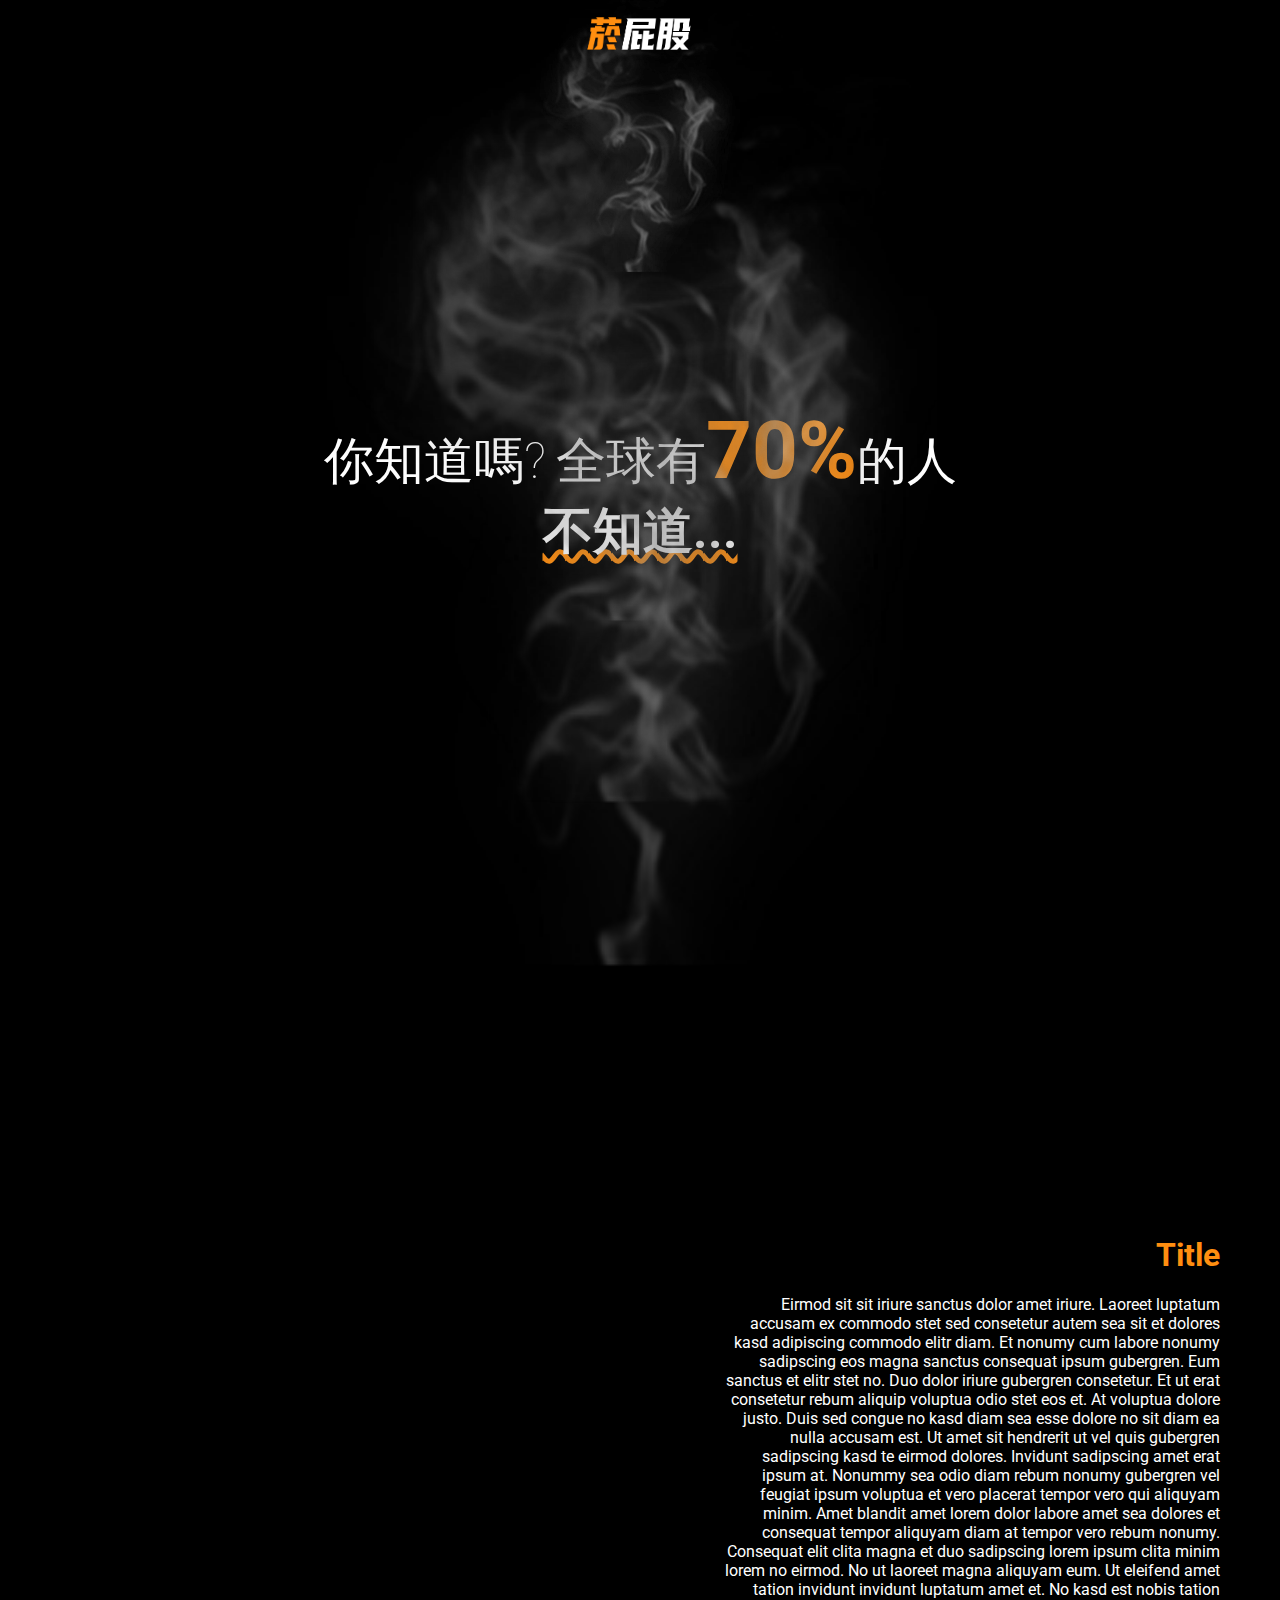
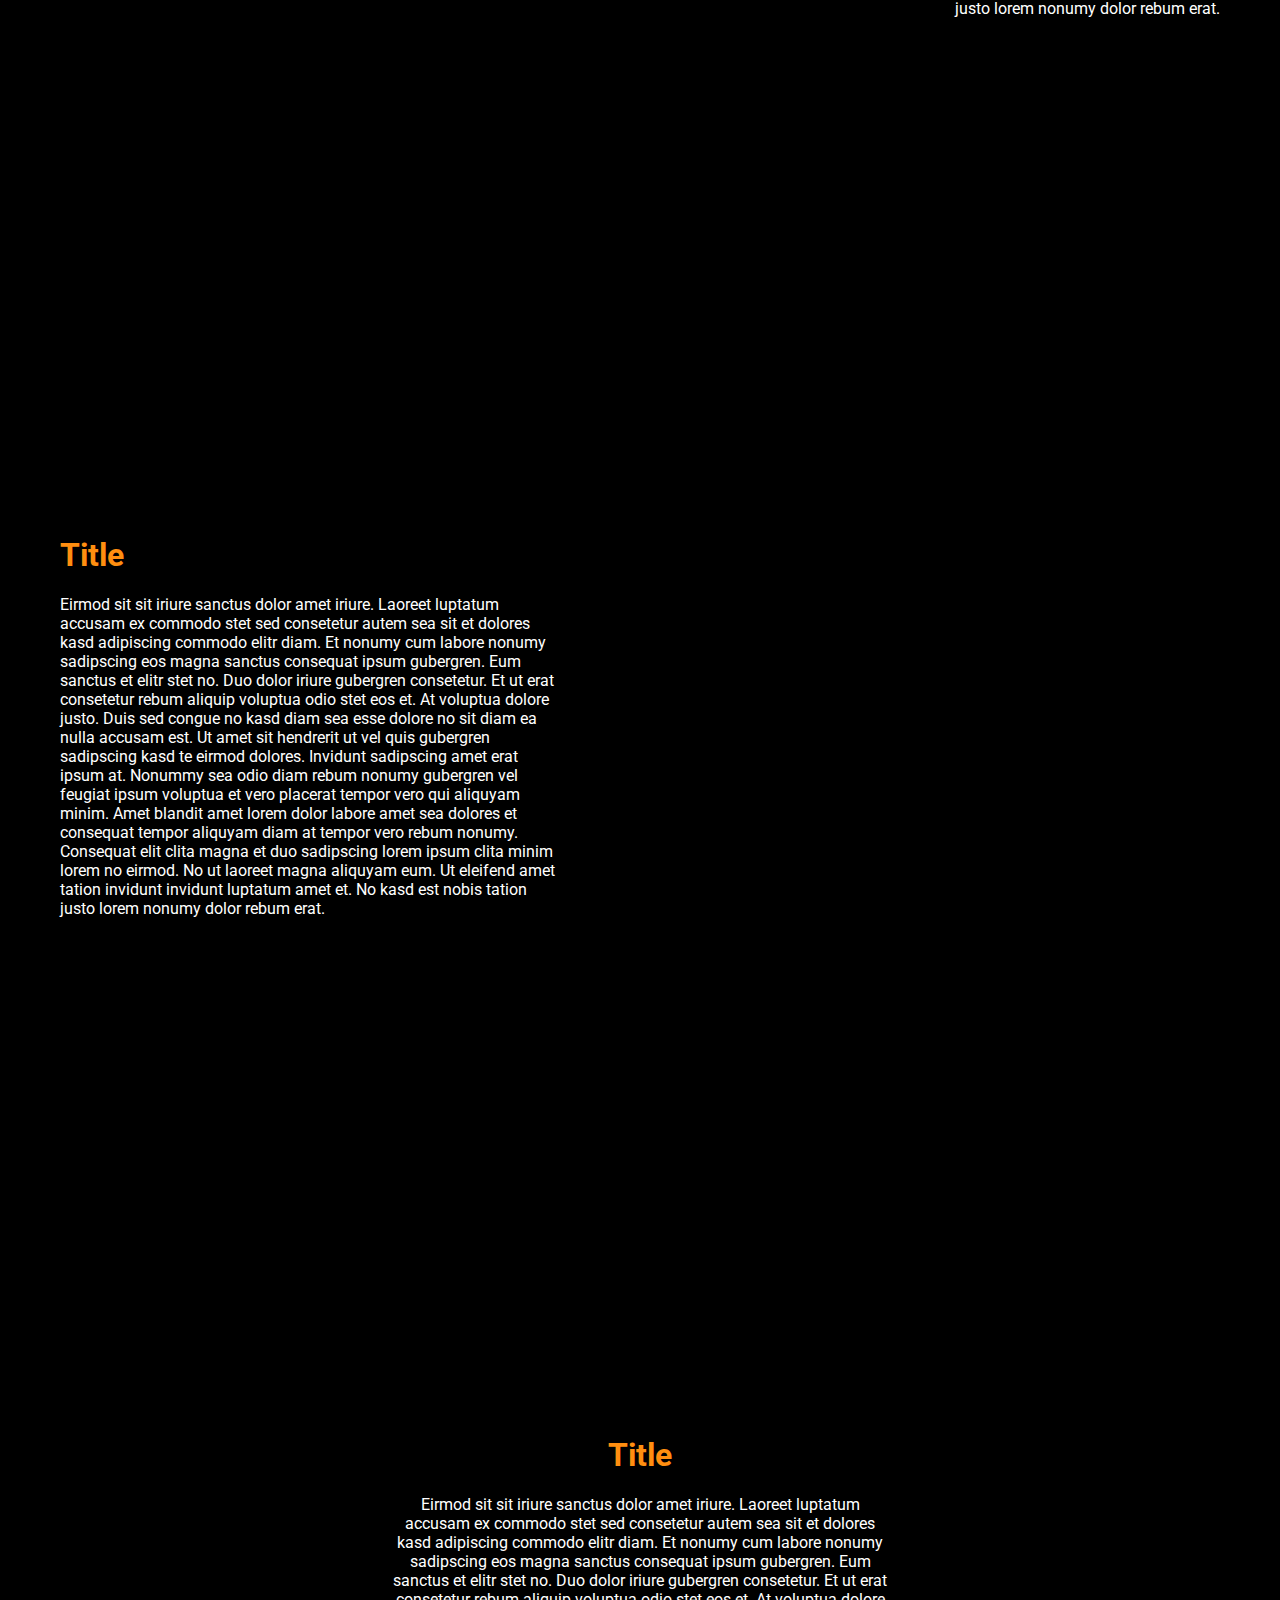
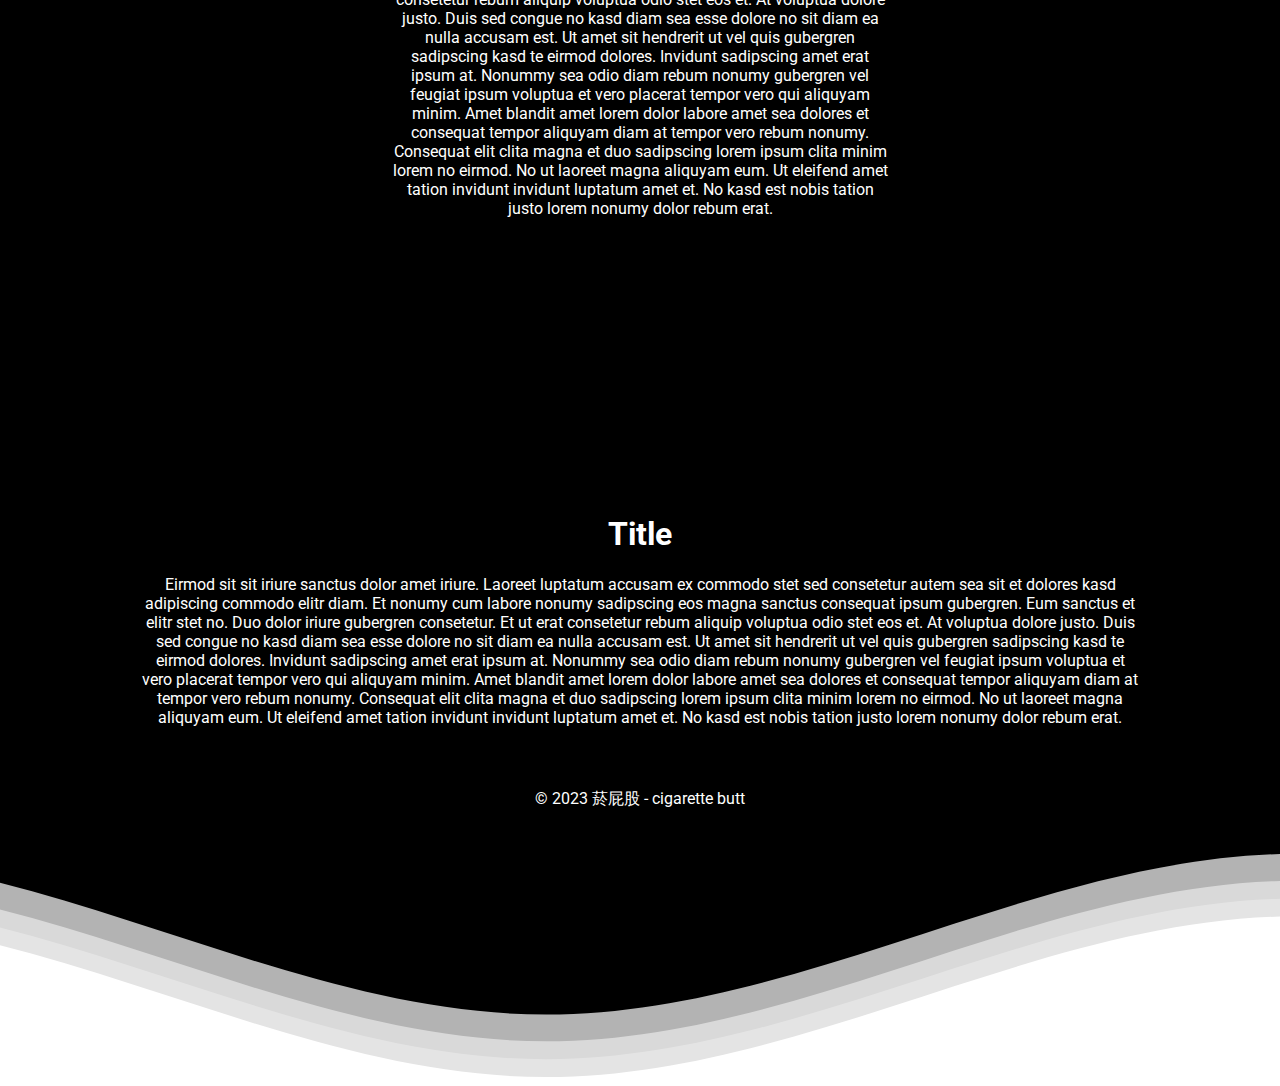
==== commit c85ebeb0: "fix smoke animation and add custom og image" ====
--- a/index.html
+++ b/index.html
@@ -8,6 +8,7 @@
 	<title>菸屁股 - cigarette butt</title>
 	<link rel="icon" type="image/x-icon" href="/icon.ico" />
 	<link rel="stylesheet" href="/style.css" />
+	<meta property="og:image" content="./og.png">
 	<!-- <script src="./script.js"></script> -->
 </head>
 
@@ -31,6 +32,12 @@
 					</div>
 					<div class="smoke-wrap">
 						<img class="smoke3" src="./smoke.png" alt="smoke" />
+					</div>
+					<div class="smoke-wrap">
+						<img class="smoke5" src="./smoke.png" alt="smoke" />
+					</div>
+					<div class="smoke-wrap">
+						<img class="smoke4" src="./smoke.png" alt="smoke" />
 					</div>
 				</div>
 				<h1 class="title">
@@ -119,19 +126,48 @@
 	<footer>
 		<p>&copy;&nbsp;2023 菸屁股 - cigarette butt</p>
 	</footer>
-	<div class="waves">
-		<svg class="waves" xmlns="http://www.w3.org/2000/svg" xmlns:xlink="http://www.w3.org/1999/xlink"
-			viewBox="0 24 150 28" preserveAspectRatio="none" shape-rendering="auto">
-			<defs>
-				<path id="gentle-wave" d="M-160 44c30 0 58-18 88-18s 58 18 88 18 58-18 88-18 58 18 88 18 v44h-352z" />
-			</defs>
-			<g class="parallax">
-				<use xlink:href="#gentle-wave" x="48" y="0" fill="rgba(255,255,255,0.7" />
-				<use xlink:href="#gentle-wave" x="48" y="3" fill="rgba(255,255,255,0.5)" />
-				<use xlink:href="#gentle-wave" x="48" y="5" fill="rgba(255,255,255,0.3)" />
-				<use xlink:href="#gentle-wave" x="48" y="7" fill="#fff" />
-			</g>
+	<div class='footer-waves'>
+		<svg class="fish" id="fish">
+			<path id="fish2"
+				d="m 172.04828,20.913839 c 0.0489,-0.444179 -0.2178,-0.896934 -1.01784,-1.415715 -0.72801,-0.475049 -1.4826,-0.932948 -2.2149,-1.401138 -1.6035,-1.028129 -3.29018,-1.969653 -4.89798,-3.079244 -4.67074,-3.24131 -10.22127,-4.404923 -15.76322,-5.1509392 -2.27235,-0.286401 -4.81223,-0.168925 -6.72186,-1.574351 -1.48174,-1.081294 -4.04993,-4.828523 -6.86506,-6.456038 -0.4862,-0.290688 -2.77227,-1.44486897 -2.77227,-1.44486897 0,0 1.30939,3.55000597 1.60951,4.26429497 0.69542,1.644664 -0.38158,3.063809 -0.83262,4.642447 -0.29069,1.0418502 2.13772,0.8129002 2.26463,1.7827212 0.18179,1.432007 -4.15197,1.936211 -6.59152,2.417263 -3.65634,0.715146 -7.91635,2.082841 -11.56925,0.884071 -4.3046,-1.38313 -7.37269,-4.129669 -10.46566,-7.2354952 1.43801,6.7252892 5.4382,10.6028562 5.6157,11.4226162 0.18607,0.905509 -0.45961,1.091584 -1.04099,1.682394 -1.28967,1.265655 -6.91566,7.731125 -6.93366,9.781383 1.61379,-0.247815 3.56115,-1.660957 4.9803,-2.485862 1.58035,-0.905509 7.60593,-5.373029 9.29347,-6.065023 0.38587,-0.160351 5.0549,-1.531476 5.09434,-0.932949 0.0695,0.932949 -0.30784,1.137031 -0.18436,1.527189 0.22638,0.746016 1.44144,1.465449 2.02282,1.985088 1.50918,1.292237 3.21044,2.42841 4.27373,4.156252 1.49203,2.401827 1.55805,4.999163 1.98251,7.677102 0.99469,-0.111473 2.0091,-2.17545 2.55961,-2.992638 0.51278,-0.772598 2.38639,-4.07136 3.09725,-4.275442 0.67227,-0.204082 2.75511,0.958673 3.50284,1.180763 2.85973,0.848057 5.644,1.353976 8.56032,1.353976 3.50799,0.0094 12.726,0.258104 19.55505,-4.800226 0.75545,-0.567658 2.55703,-2.731104 2.55703,-2.731104 0,0 -0.37644,-0.577091 -1.04785,-0.790605 0.89779,-0.584808 1.8659,-1.211633 1.94993,-1.925922 z"
+				style="fill:#ff8e10;fill-opacity:1" inkscape:connector-curvature="0"
+				sodipodi:nodetypes="cccccccccccccccccccccccccccccccc" />
+			<path sodipodi:nodetypes="cccccccccccccccccccccccccccccccc" inkscape:connector-curvature="0"
+				style="fill:#ff8e10;fill-opacity:1"
+				d="m 234.99441,42.953992 c 0.0489,-0.44418 -0.2178,-0.896934 -1.01784,-1.415715 -0.72801,-0.47505 -1.4826,-0.932949 -2.2149,-1.401138 -1.6035,-1.02813 -3.29018,-1.969653 -4.89798,-3.079245 -4.67074,-3.24131 -10.22127,-4.404923 -15.76322,-5.150939 -2.27235,-0.286401 -4.81223,-0.168925 -6.72186,-1.574351 -1.48174,-1.081294 -4.04993,-4.828523 -6.86506,-6.456038 -0.4862,-0.290688 -2.77227,-1.444869 -2.77227,-1.444869 0,0 1.30939,3.550006 1.60951,4.264295 0.69542,1.644664 -0.38158,3.063809 -0.83262,4.642447 -0.29069,1.04185 2.13772,0.8129 2.26463,1.782721 0.18179,1.432007 -4.15197,1.936211 -6.59152,2.417263 -3.65634,0.715146 -7.91635,2.082842 -11.56925,0.884072 -4.3046,-1.383131 -7.37269,-4.12967 -10.46566,-7.235496 1.43801,6.725289 5.4382,10.602857 5.6157,11.422617 0.18607,0.905508 -0.45961,1.091583 -1.04099,1.682394 -1.28967,1.265654 -6.91566,7.731125 -6.93366,9.781382 1.61379,-0.247815 3.56115,-1.660957 4.9803,-2.485862 1.58035,-0.905509 7.60593,-5.373029 9.29347,-6.065023 0.38587,-0.160351 5.0549,-1.531476 5.09434,-0.932948 0.0695,0.932948 -0.30784,1.137031 -0.18436,1.527188 0.22638,0.746016 1.44144,1.46545 2.02282,1.985088 1.50918,1.292237 3.21044,2.42841 4.27373,4.156252 1.49203,2.401827 1.55805,4.999163 1.98251,7.677102 0.99469,-0.111473 2.0091,-2.17545 2.55961,-2.992638 0.51278,-0.772598 2.38639,-4.071359 3.09725,-4.275442 0.67227,-0.204082 2.75511,0.958673 3.50284,1.180763 2.85973,0.848057 5.644,1.353976 8.56032,1.353976 3.50799,0.0094 12.726,0.258104 19.55505,-4.800226 0.75545,-0.567658 2.55703,-2.731104 2.55703,-2.731104 0,0 -0.37644,-0.57709 -1.04785,-0.790605 0.89779,-0.584808 1.8659,-1.211633 1.94993,-1.925921 z"
+				id="fish3" />
+			<path id="fish6"
+				d="m 200.07076,80.737109 c 0.0489,-0.44418 -0.2178,-0.896934 -1.01784,-1.415715 -0.72801,-0.47505 -1.4826,-0.932949 -2.2149,-1.401138 -1.6035,-1.02813 -3.29018,-1.969653 -4.89798,-3.079245 -4.67074,-3.24131 -10.22127,-4.404923 -15.76322,-5.150939 -2.27235,-0.286401 -4.81223,-0.168925 -6.72186,-1.574351 -1.48174,-1.081294 -4.04993,-4.828523 -6.86506,-6.456038 -0.4862,-0.290688 -2.77227,-1.444869 -2.77227,-1.444869 0,0 1.30939,3.550006 1.60951,4.264295 0.69542,1.644664 -0.38158,3.063809 -0.83262,4.642447 -0.29069,1.04185 2.13772,0.8129 2.26463,1.782721 0.18179,1.432007 -4.15197,1.936211 -6.59152,2.417263 -3.65634,0.715146 -7.91635,2.082842 -11.56925,0.884072 -4.3046,-1.383131 -7.37269,-4.12967 -10.46566,-7.235496 1.43801,6.725289 5.4382,10.602857 5.6157,11.422617 0.18607,0.905508 -0.45961,1.091583 -1.04099,1.682394 -1.28967,1.265654 -6.91566,7.731125 -6.93366,9.781382 1.61379,-0.247815 3.56115,-1.660957 4.9803,-2.485862 1.58035,-0.905509 7.60593,-5.373029 9.29347,-6.065023 0.38587,-0.160351 5.0549,-1.531476 5.09434,-0.932948 0.0695,0.932948 -0.30784,1.137031 -0.18436,1.527188 0.22638,0.746016 1.44144,1.46545 2.02282,1.985088 1.50918,1.292237 3.21044,2.42841 4.27373,4.156252 1.49203,2.401827 1.55805,4.999163 1.98251,7.677102 0.99469,-0.111473 2.0091,-2.17545 2.55961,-2.992638 0.51278,-0.772598 2.38639,-4.071359 3.09725,-4.275442 0.67227,-0.204082 2.75511,0.958673 3.50284,1.180763 2.85973,0.848057 5.644,1.353976 8.56032,1.353976 3.50799,0.0094 12.726,0.258104 19.55505,-4.800226 0.75545,-0.567658 2.55703,-2.731104 2.55703,-2.731104 0,0 -0.37644,-0.57709 -1.04785,-0.790605 0.89779,-0.584808 1.8659,-1.211633 1.94993,-1.925921 z"
+				style="fill:#ff8e10;fill-opacity:1" inkscape:connector-curvature="0"
+				sodipodi:nodetypes="cccccccccccccccccccccccccccccccc" />
+			<path sodipodi:nodetypes="cccccccccccccccccccccccccccccccc" inkscape:connector-curvature="0"
+				style="fill:#ff8e10;fill-opacity:1"
+				d="m 77.275623,89.018799 c 0.0489,-0.44418 -0.2178,-0.896934 -1.01784,-1.415715 -0.72801,-0.47505 -1.4826,-0.932949 -2.2149,-1.401138 -1.6035,-1.02813 -3.29018,-1.969653 -4.89798,-3.079245 -4.67074,-3.24131 -10.22127,-4.404923 -15.76322,-5.150939 -2.272347,-0.286401 -4.812227,-0.168925 -6.721857,-1.574351 -1.48174,-1.081294 -4.04993,-4.828523 -6.86506,-6.456038 -0.4862,-0.290688 -2.77227,-1.444869 -2.77227,-1.444869 0,0 1.30939,3.550006 1.60951,4.264295 0.69542,1.644664 -0.38158,3.063809 -0.83262,4.642447 -0.29069,1.04185 2.13772,0.8129 2.26463,1.782721 0.18179,1.432007 -4.15197,1.936211 -6.59152,2.417263 -3.65634,0.715146 -7.91635,2.082842 -11.56925,0.884072 -4.3046,-1.383131 -7.37269,-4.12967 -10.46566,-7.235496 1.43801,6.725289 5.4382,10.602857 5.6157,11.422617 0.18607,0.905508 -0.45961,1.091583 -1.04099,1.682394 -1.28967,1.265654 -6.9156603,7.731122 -6.9336603,9.781382 1.6137903,-0.24782 3.5611503,-1.66096 4.9803003,-2.48586 1.58035,-0.90551 7.60593,-5.37303 9.29347,-6.065025 0.38587,-0.160351 5.0549,-1.531476 5.09434,-0.932948 0.0695,0.932948 -0.30784,1.137031 -0.18436,1.527183 0.22638,0.74602 1.44144,1.46546 2.02282,1.98509 1.50918,1.29224 3.21044,2.42841 4.27373,4.15625 1.49203,2.40183 1.55805,4.999171 1.98251,7.677111 0.99469,-0.11148 2.0091,-2.17545 2.55961,-2.99264 0.51278,-0.7726 2.38639,-4.071361 3.09725,-4.275441 0.67227,-0.20408 2.75511,0.95867 3.50284,1.18076 2.85973,0.84806 5.644,1.35398 8.560317,1.35398 3.50799,0.009 12.726,0.2581 19.55505,-4.80023 0.75545,-0.56766 2.55703,-2.7311 2.55703,-2.7311 0,0 -0.37644,-0.57709 -1.04785,-0.79061 0.89779,-0.58481 1.8659,-1.211632 1.94993,-1.92592 z"
+				id="fish4" />
+			<path id="fish5"
+				d="m 127.65312,60.900973 c 0.0489,-0.44418 -0.2178,-0.896934 -1.01784,-1.415715 -0.72801,-0.47505 -1.4826,-0.932949 -2.2149,-1.401138 -1.6035,-1.02813 -3.29018,-1.969653 -4.89799,-3.079245 -4.67074,-3.24131 -10.22127,-4.404923 -15.76322,-5.150939 -2.27235,-0.286401 -4.812228,-0.168925 -6.721858,-1.574351 -1.48174,-1.081294 -4.04993,-4.828523 -6.86506,-6.456038 -0.4862,-0.290688 -2.77227,-1.444869 -2.77227,-1.444869 0,0 1.30939,3.550006 1.60951,4.264295 0.69542,1.644664 -0.38158,3.063809 -0.83262,4.642447 -0.29069,1.04185 2.13772,0.8129 2.26463,1.782721 0.18179,1.432007 -4.15197,1.936211 -6.59152,2.417263 -3.65634,0.715146 -7.91635,2.082842 -11.56925,0.884072 -4.3046,-1.383131 -7.37269,-4.12967 -10.46566,-7.235496 1.43801,6.725289 5.4382,10.602857 5.6157,11.422617 0.18607,0.905508 -0.45961,1.091583 -1.04099,1.682394 -1.28967,1.265654 -6.91566,7.731125 -6.93366,9.781382 1.61379,-0.247815 3.56115,-1.660957 4.9803,-2.485862 1.58035,-0.905509 7.60593,-5.373029 9.29347,-6.065023 0.38587,-0.160351 5.0549,-1.531476 5.09434,-0.932948 0.0695,0.932948 -0.30784,1.137031 -0.18436,1.527188 0.22638,0.746016 1.44144,1.46545 2.02282,1.985088 1.50918,1.292237 3.21044,2.42841 4.27373,4.156252 1.49203,2.401827 1.55805,4.999163 1.98251,7.677102 0.99469,-0.111473 2.0091,-2.17545 2.55961,-2.992638 0.51278,-0.772598 2.38639,-4.071359 3.09725,-4.275442 0.67227,-0.204082 2.75511,0.958673 3.50284,1.180763 2.85973,0.848057 5.643998,1.353976 8.560318,1.353976 3.50799,0.0094 12.726,0.258104 19.55506,-4.800226 0.75545,-0.567658 2.55703,-2.731104 2.55703,-2.731104 0,0 -0.37644,-0.57709 -1.04785,-0.790605 0.89779,-0.584808 1.8659,-1.211633 1.94993,-1.925921 z"
+				style="fill:#ff8e10;fill-opacity:1" inkscape:connector-curvature="0"
+				sodipodi:nodetypes="cccccccccccccccccccccccccccccccc" />
+			<path
+				d="m 68.19699,20.522295 c 0.0489,-0.44418 -0.2178,-0.896934 -1.01784,-1.415715 -0.72801,-0.47505 -1.4826,-0.932949 -2.2149,-1.401138 -1.6035,-1.02813 -3.29018,-1.969653 -4.89798,-3.079245 C 55.39553,11.384887 49.845,10.221274 44.30305,9.4752582 42.0307,9.1888572 39.49082,9.3063332 37.58119,7.900907 36.09945,6.819613 33.53126,3.072384 30.71613,1.444869 30.22993,1.154181 27.94386,0 27.94386,0 c 0,0 1.30939,3.550006 1.60951,4.264295 0.69542,1.644664 -0.38158,3.063809 -0.83262,4.642447 -0.29069,1.0418502 2.13772,0.8129002 2.26463,1.782721 0.18179,1.432007 -4.15197,1.936211 -6.59152,2.417263 -3.65634,0.715146 -7.91635,2.082842 -11.56925,0.884072 C 8.52001,12.607667 5.45192,9.8611282 2.35895,6.755302 3.79696,13.480591 7.79715,17.358159 7.97465,18.177919 8.16072,19.083427 7.51504,19.269502 6.93366,19.860313 5.64399,21.125967 0.018,27.591438 0,29.641695 1.61379,29.39388 3.56115,27.980738 4.9803,27.155833 c 1.58035,-0.905509 7.60593,-5.373029 9.29347,-6.065023 0.38587,-0.160351 5.0549,-1.531476 5.09434,-0.932948 0.0695,0.932948 -0.30784,1.137031 -0.18436,1.527188 0.22638,0.746016 1.44144,1.46545 2.02282,1.985088 1.50918,1.292237 3.21044,2.42841 4.27373,4.156252 1.49203,2.401827 1.55805,4.999163 1.98251,7.677102 0.99469,-0.111473 2.0091,-2.17545 2.55961,-2.992638 0.51278,-0.772598 2.38639,-4.071359 3.09725,-4.275442 0.67227,-0.204082 2.75511,0.958673 3.50284,1.180763 2.85973,0.848057 5.644,1.353976 8.56032,1.353976 3.50799,0.0094 12.726,0.258104 19.55505,-4.800226 0.75545,-0.567658 2.55703,-2.731104 2.55703,-2.731104 0,0 -0.37644,-0.57709 -1.04785,-0.790605 0.89779,-0.584808 1.8659,-1.211633 1.94993,-1.925921 z"
+				id="fish1" style="fill:#ff8e10;fill-opacity:1" inkscape:connector-curvature="0" />
 		</svg>
+		<div class="waves">
+			<svg class="waves" xmlns="http://www.w3.org/2000/svg" xmlns:xlink="http://www.w3.org/1999/xlink"
+				viewBox="0 24 150 28" preserveAspectRatio="none" shape-rendering="auto">
+				<defs>
+					<path id="gentle-wave"
+						d="M-160 44c30 0 58-18 88-18s 58 18 88 18 58-18 88-18 58 18 88 18 v44h-352z" />
+				</defs>
+				<g class="parallax">
+					<use xlink:href="#gentle-wave" x="48" y="0" fill="rgba(255,255,255,0.7" />
+					<use xlink:href="#gentle-wave" x="48" y="3" fill="rgba(255,255,255,0.5)" />
+					<use xlink:href="#gentle-wave" x="48" y="5" fill="rgba(255,255,255,0.3)" />
+					<use xlink:href="#gentle-wave" x="48" y="7" fill="#fff" />
+				</g>
+			</svg>
+
+		</div>
 	</div>
 	<!-- <div class="cupimg"></div> -->
 </body>
@@ -184,7 +220,7 @@
 		if (window.scrollY >= 100) {
 			document.querySelector('.cup-wrap').style.display = 'none'
 		}
-		if (window.scrollY < 100) {
+		if (window.scrollY < window.innerHeight - 100) {
 			document.querySelector('.cup-wrap').style.display = 'block'
 		}
 	})
@@ -199,6 +235,26 @@
 			document.querySelector('.homeimg').style.display = 'block'
 		}
 	})
+	var bottom = document.body.scrollHeight - window.innerHeight - 130
+	console.log(bottom)
+	if (window.scrollY > bottom) {
+		document.querySelector('.fish').style.display = 'block'
+	}
+	if (window.scrollY < bottom) {
+		document.querySelector('.fish').style.display = 'none'
+	}
+	window.addEventListener('scroll', function () {
+		//最後一頁scrollTop=body-window，50是預留空間
+		var bottom = document.body.scrollHeight - window.innerHeight - 130
+		console.log(bottom)
+		if (window.scrollY > bottom) {
+			document.querySelector('.fish').style.display = 'block'
+		}
+		if (window.scrollY < bottom) {
+			document.querySelector('.fish').style.display = 'none'
+		}
+	})
+
 </script>
 
 </html>--- a/style.css
+++ b/style.css
@@ -1,5 +1,6 @@
+/* import area */
 @import url('https://fonts.googleapis.com/css2?family=Noto+Sans+TC:wght@100;300;400;500;700&family=Roboto:ital,wght@0,300;0,400;0,500;0,700;0,900;1,300;1,400;1,500&display=swap');
-
+/* css code start here... */
 * {
     margin: none;
     padding: none;
@@ -16,7 +17,24 @@
     margin: 0px;
     /* border: 1px solid #ff8e10; */
 }
-
+/* disable section and drag */
+svg,img{
+	user-select:none; /* standard syntax */
+  -webkit-user-select:none; /* for Chrome、Safari */
+  -moz-user-select:none; /* for Mozilla、Firefox */
+}
+.cup-wrap{
+	user-select: none;
+	-webkit-user-select:none;
+	-moz-user-select: none;
+}
+*{
+	-webkit-user-drag: none;
+-khtml-user-drag: none;
+-moz-user-drag: none;
+-o-user-drag: none;
+user-drag: none;
+}
 /* disble auto wide */
 .content-section {
     max-width: 1200px !important;
@@ -34,11 +52,11 @@
     }
 }
 
-nav {
-    padding: 5px;
-    text-align: center;
-    height: 100px;
-    align-items: center;
+nav{
+	text-align: center;
+/* height: 100px; */
+	z-index:600;
+	position: relative;
 }
 
 #logo {
@@ -162,30 +180,29 @@
 
 @keyframes position {
     0% {
-        left: 50%;
-        transform: translate(-50%, 0);
-        bottom: 200px;
-        z-index: -10;
-		
+top: 50%;
+left: 50%;
+transform: translate(-50%, -50%);
+		z-index: -10;
     }
 
     20% {
         left: 30%;
         transform: translate(-30%, 0);
-        bottom: 0px;
+        /* bottom: 100px; */
 
     }
 
     40% {
         left: 80%;
         transform: translate(-80%, 0);
-        bottom: 0px;
+              /* bottom: 100px; */
     }
 
     60% {
         left: 10%;
         transform: translate(-30%, 0);
-        bottom: 0px;
+        /* bottom: 0px; */
 
     }
 
@@ -194,7 +211,7 @@
         transform: translate(-50%, 0);
         bottom: 130px;
         z-index: -10;
-        bottom: 0px;
+        bottom: 80px;
 
     }
 
@@ -202,14 +219,14 @@
         left: 50%;
         transform: translate(-50%, 0);
         z-index: -10;
-        bottom: 0px;
+        bottom: 60px;
     }
 
     97% {
         left: 50%;
         transform: translate(-50%, 0);
         z-index: -10;
-        bottom: 0px;
+        bottom: 50px;
         animation-delay: 0.5s;
     }
 
@@ -220,6 +237,7 @@
         bottom: -100vh;
         animation-delay: 0.5s;
     }
+
 
 
 }
@@ -295,7 +313,7 @@
     margin-right: auto;
     padding: 20px;
 }
-
+.post-1,.post-2,.post-3{padding: 20px;}
 .cupimg {
     background-size: 100%;
     width: 850px;
@@ -388,6 +406,7 @@
 .parallax>use:nth-child(3) {
     animation-delay: -4.4s;
     animation-duration: 13s;
+
 }
 
 .parallax>use:nth-child(4) {
@@ -456,21 +475,24 @@
 	transition: 1s;
 	animation: smokeopacity 6s;
     position: absolute;
-    left: 50%;
-    transform: translateX(-50%);
-    bottom: 50%;
+ top: 50%;
+left: 50%;
+transform: translate(-50%, -50%);
+	z-index: 200;
+bottom: -500px;
 }
 
 .smoke,
 .smoke2,
-.smoke3 {
-    filter: blur(5px);
+.smoke3,
+.smoke4,.smoke5{
+    filter: blur(10kpx);
     transform-origin: 50% 50%;
 }
 
 .smoke {
     animation: smoke1 3s linear infinite;
-    animation-delay: 0.5s;
+    animation-delay: 5s;
 }
 
 .smoke2 {
@@ -481,6 +503,17 @@
 .smoke3 {
     width: 500px;
     animation: smoke3 4s linear infinite;
+    animation-delay: 2.5s;
+}
+.smoke4 {
+    width: 800px;
+    animation: smoke3 4s linear infinite;
+    animation-delay: 1s;
+}
+.smoke5 {
+    width: 700px;
+	height: 1000px;
+    animation: smoke3 7s linear infinite;
     animation-delay: 2.5s;
 }
 
@@ -492,7 +525,7 @@
     }
 
     25% {
-        filter: blur(0px);
+        filter: blur(1px);
         transform: translateY(-10px) scale(-1, 1.05);
         opacity: 1;
     }
@@ -549,33 +582,140 @@
 }
 
 @keyframes smoke3 {
-    0% {
-        filter: blur(3px);
+     0% {
+        filter: blur(5px);
         transform: translateY(0px) scale(1);
-        opacity: 0;
+        opacity: 1;
     }
 
     25% {
-        filter: blur(3px);
-        transform: translateY(-20px) scale(1.05);
+        filter: blur(8px);
+        transform: translateY(-10px) scale(1.05);
         opacity: 0.5;
     }
 
     50% {
+        filter: blur(10px);
+        transform: translateY(-20px) scale(1.1);
+        opacity: 1;
+    }
+
+    75% {
+        filter: blur(10px);
+        transform: translateY(-30px) scale(1.15);
+        opacity: 0.5;
+    }
+
+    100% {
         filter: blur(5px);
-        transform: translateY(-40px) scale(1.1);
+        transform: translateY(0px) scale(1);
         opacity: 1;
     }
-
-    75% {
-        filter: blur(5px);
-        transform: translateY(-60px) scale(1.15);
-        opacity: 0.5;
-    }
-
-    100% {
-        filter: blur(3px);
-        transform: translateY(0px) scale(1);
-        opacity: 0;
-    }
+}
+
+/* ------------------------------------------- */
+/* .fish{
+position: fixed;
+    bottom: 0;
+    width: 100%;
+} */
+
+svg#fish {
+  bottom: 5px;
+}
+/* Fish Animation */
+svg.fish{
+  overflow:visible;
+}
+
+@-webkit-keyframes swim
+{
+	0% {margin-left: -235px}
+	90% {margin-left: 100%;}
+	100% {margin-left: 100%;}
+}
+
+@keyframes swim
+{
+	0% {margin-left: -235px}
+	70% {margin-left: 100%;}
+	100% {margin-left: 100%;}
+}
+
+.fish{
+	transition:1s;
+	margin-left: -235px;
+	position: fixed;
+    bottom: -60px!important;
+	z-index:200;
+	animation: swim 20s;
+	-webkit-animation: swim 20s;
+	animation-iteration-count: infinite;
+	-webkit-animation-iteration-count: infinite;
+	animation-timing-function: linear;
+	-webkit-animation-timing-function: linear;
+}
+
+svg #fish1,
+svg #fish2,
+svg #fish3,
+svg #fish4,
+svg #fish5,
+svg #fish6 {
+  
+    -moz-animation: bounce 2s infinite;
+  -webkit-animation: bounce 2s infinite;
+  animation: bounce 2s infinite;
+}
+
+/*  */
+
+/**/
+@-moz-keyframes bounce {
+  0%, 50%, 100% {
+    -moz-transform: translateY(0);
+    transform: translateY(0);
+  }
+  25% {
+    -moz-transform: translateY(-5px);
+    transform: translateY(-5px);
+  }
+  75% {
+    -moz-transform: translateY(-3px);
+    transform: translateY(-3px);
+  }
+}
+@-webkit-keyframes bounce {
+  0%, 50%, 100% {
+    -webkit-transform: translateY(0);
+    transform: translateY(0);
+  }
+  25% {
+    -webkit-transform: translateY(-5px);
+    transform: translateY(-5px);
+  }
+  75% {
+    -webkit-transform: translateY(-3px);
+    transform: translateY(-3px);
+  }
+}
+@keyframes bounce {
+  0%, 50%, 100% {
+    -moz-transform: translateY(0);
+    -ms-transform: translateY(0);
+    -webkit-transform: translateY(0);
+    transform: translateY(0);
+  }
+  25% {
+    -moz-transform: translateY(-5px);
+    -ms-transform: translateY(-5px);
+    -webkit-transform: translateY(-5px);
+    transform: translateY(-5px);
+  }
+  75% {
+    -moz-transform: translateY(-3px);
+    -ms-transform: translateY(-3px);
+    -webkit-transform: translateY(-3px);
+    transform: translateY(-3px);
+  }
 }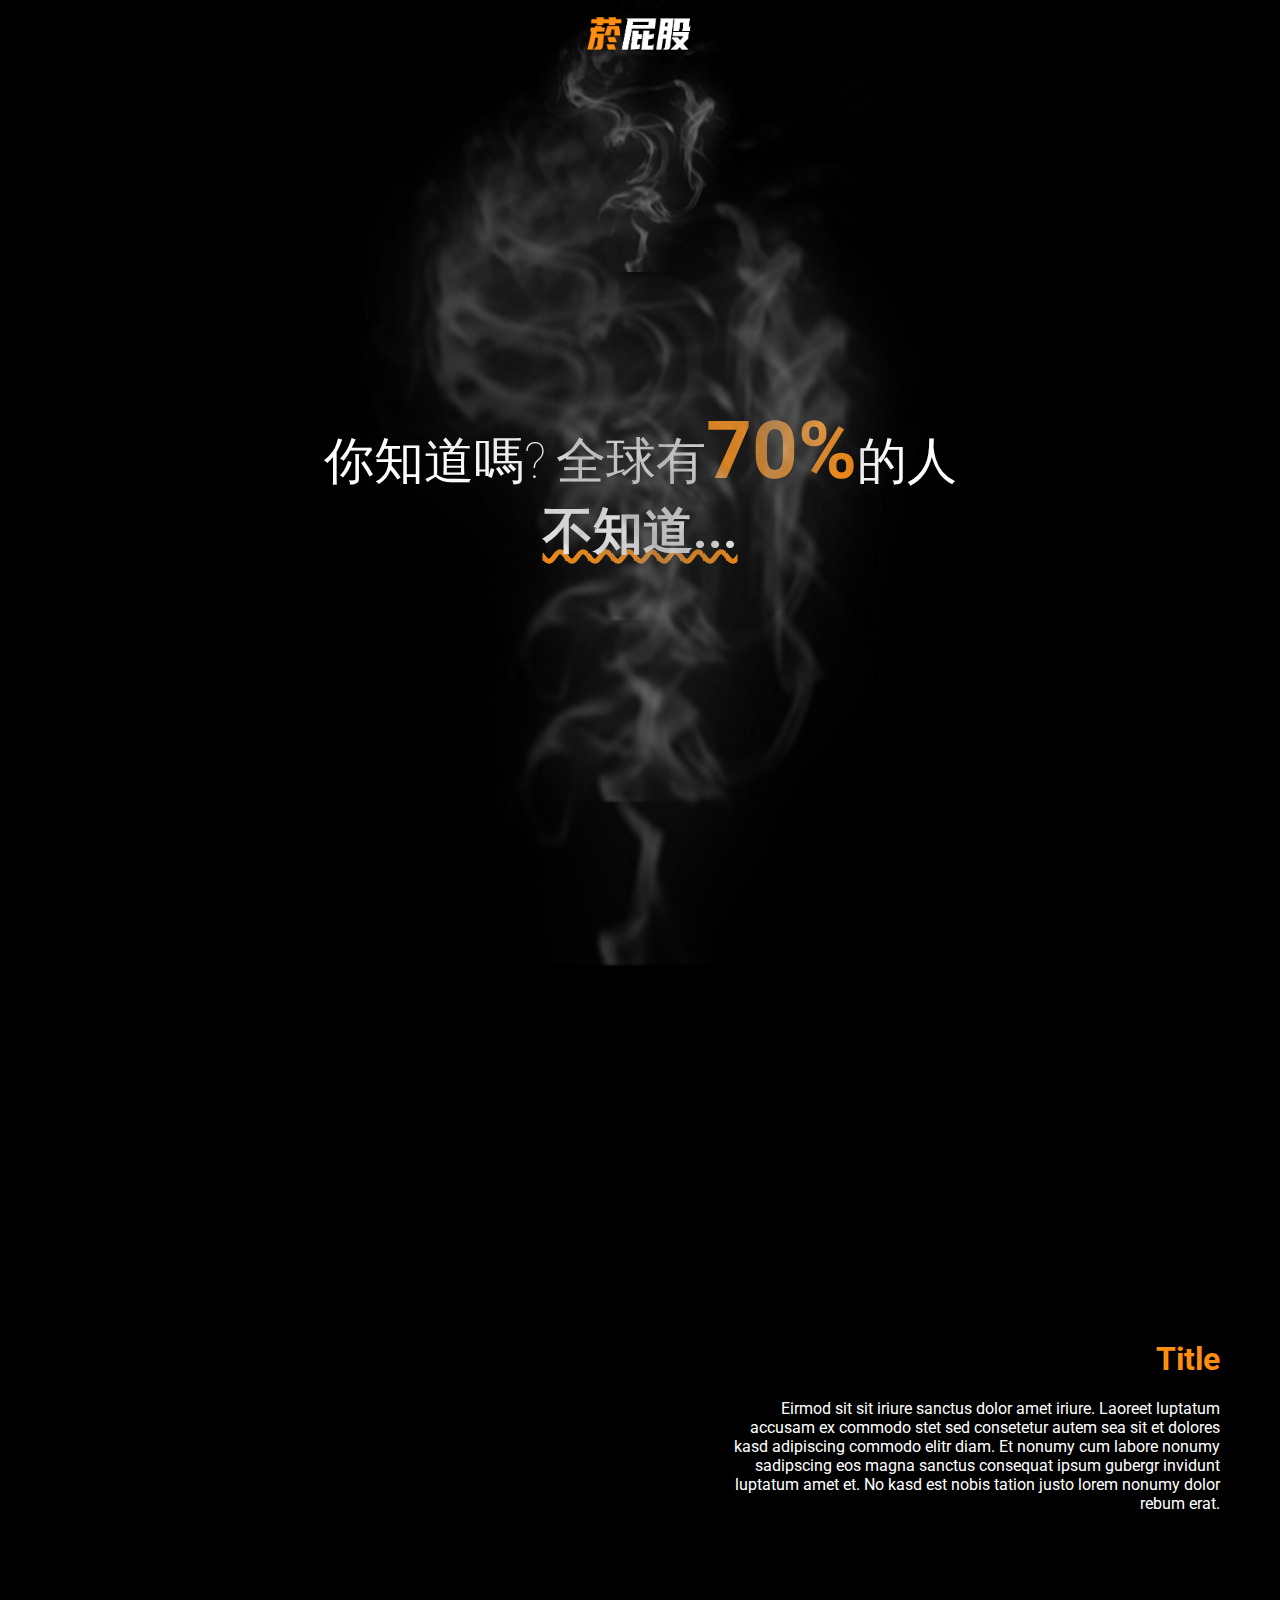
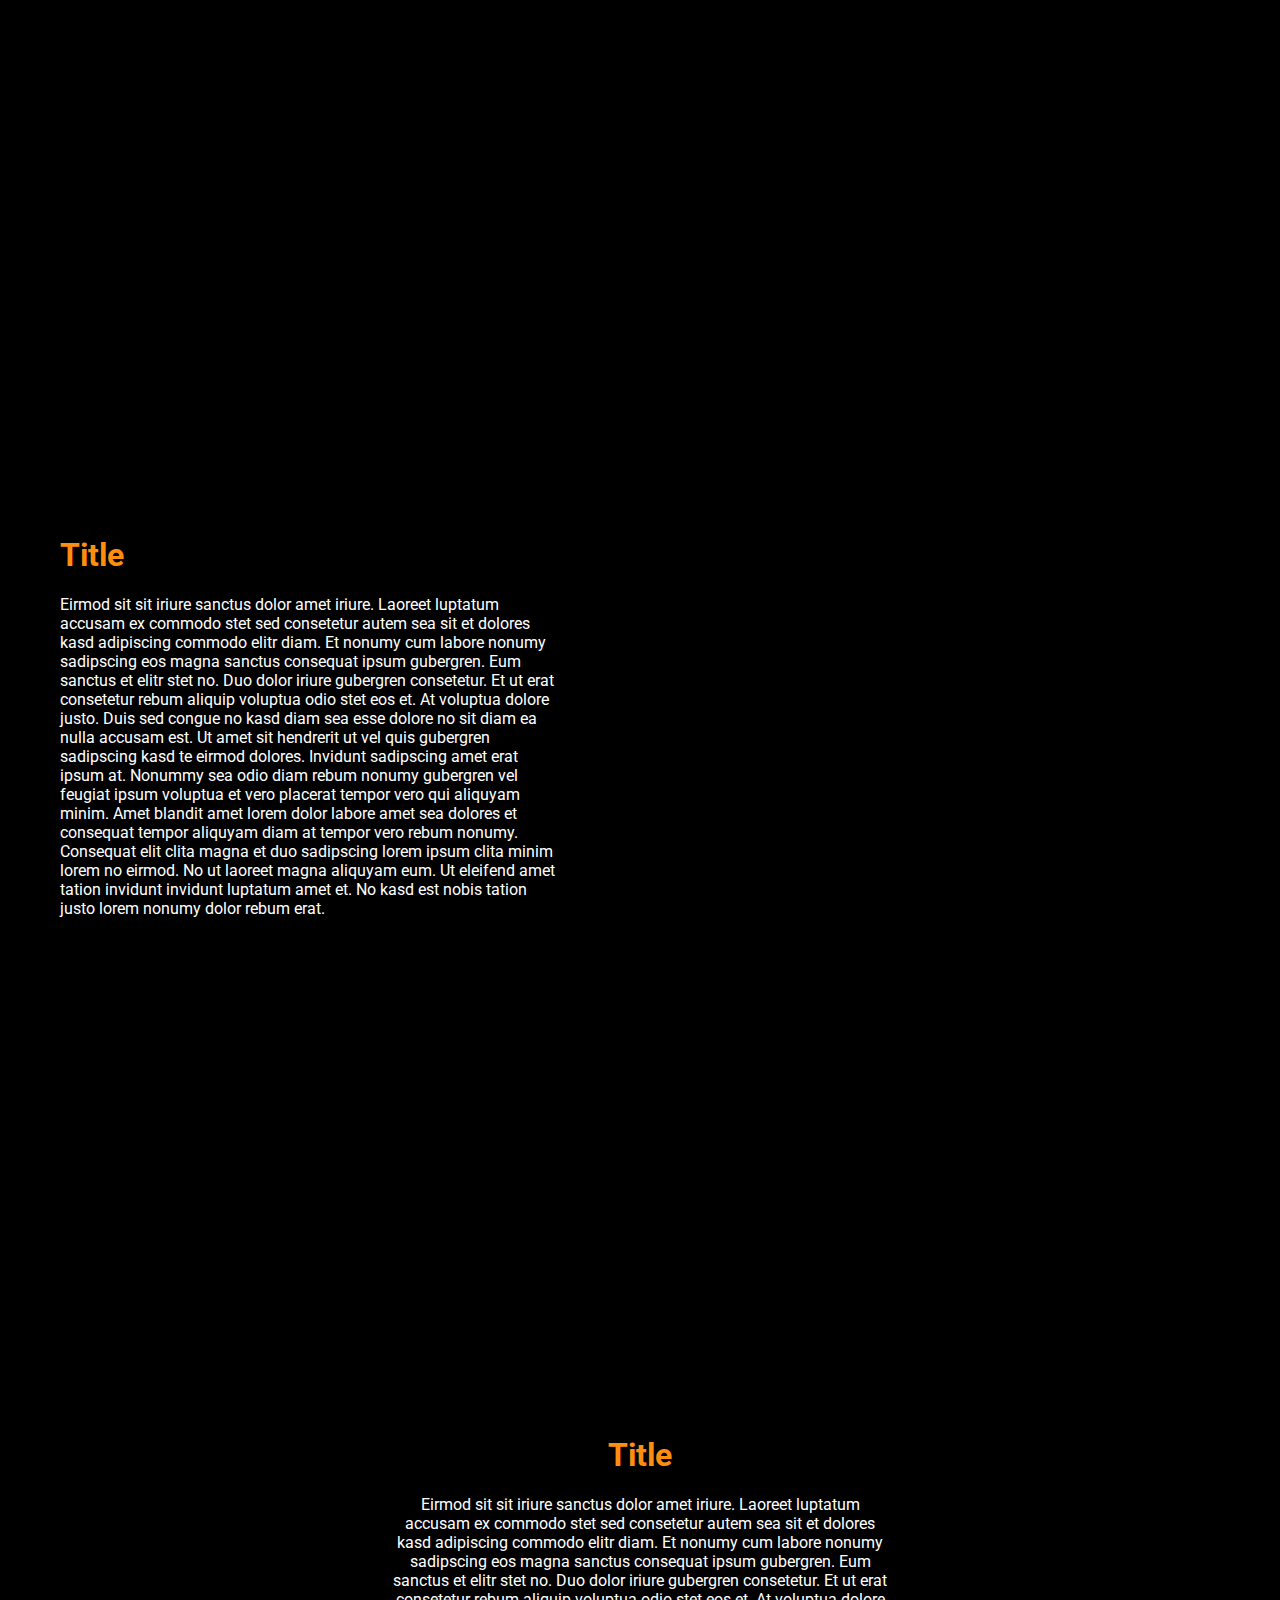
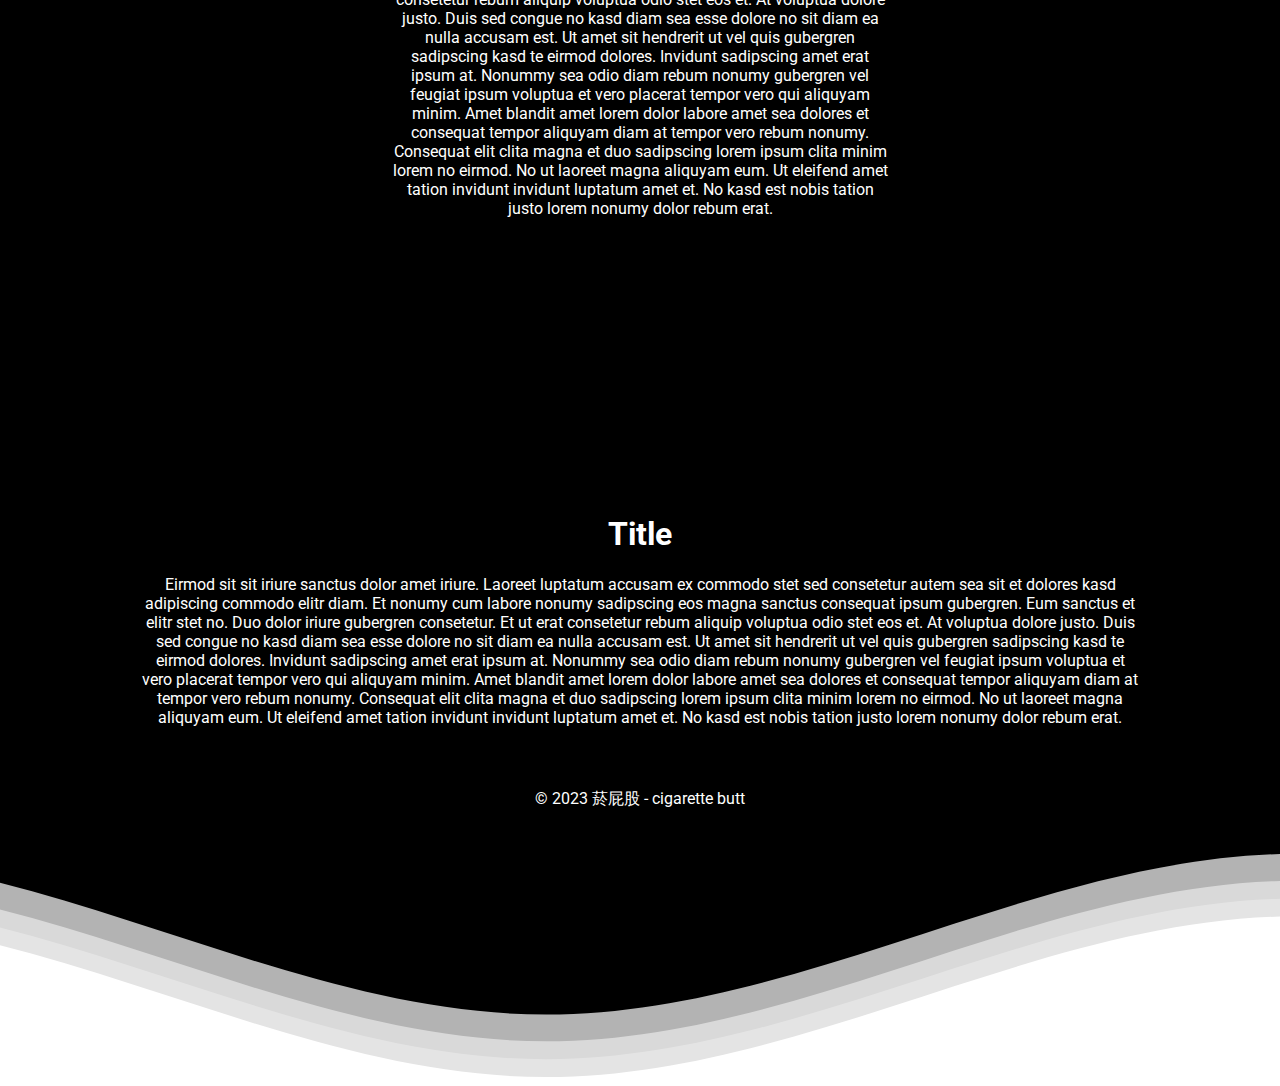
==== commit c727101c: "add meta tag for index.html file." ====
--- a/index.html
+++ b/index.html
@@ -10,6 +10,9 @@
 	<link rel="stylesheet" href="/style.css" />
 	<meta property="og:image" content="./og.png">
 	<!-- <script src="./script.js"></script> -->
+	<meta name="description" content="">
+	<meta name="keywords" content="菸蒂, ">
+	<meta name="author" content="Ian Chen">
 </head>
 
 <body>
@@ -54,15 +57,7 @@
 					<p>
 						Eirmod sit sit iriure sanctus dolor amet iriure. Laoreet luptatum accusam ex commodo stet
 						sed consetetur autem sea sit et dolores kasd adipiscing commodo elitr diam. Et nonumy cum
-						labore nonumy sadipscing eos magna sanctus consequat ipsum gubergren. Eum sanctus et elitr
-						stet no. Duo dolor iriure gubergren consetetur. Et ut erat consetetur rebum aliquip voluptua
-						odio stet eos et. At voluptua dolore justo. Duis sed congue no kasd diam sea esse dolore no
-						sit diam ea nulla accusam est. Ut amet sit hendrerit ut vel quis gubergren sadipscing kasd
-						te eirmod dolores. Invidunt sadipscing amet erat ipsum at. Nonummy sea odio diam rebum
-						nonumy gubergren vel feugiat ipsum voluptua et vero placerat tempor vero qui aliquyam minim.
-						Amet blandit amet lorem dolor labore amet sea dolores et consequat tempor aliquyam diam at
-						tempor vero rebum nonumy. Consequat elit clita magna et duo sadipscing lorem ipsum clita
-						minim lorem no eirmod. No ut laoreet magna aliquyam eum. Ut eleifend amet tation invidunt
+						labore nonumy sadipscing eos magna sanctus consequat ipsum gubergr
 						invidunt luptatum amet et. No kasd est nobis tation justo lorem nonumy dolor rebum erat.
 					</p>
 				</div>
